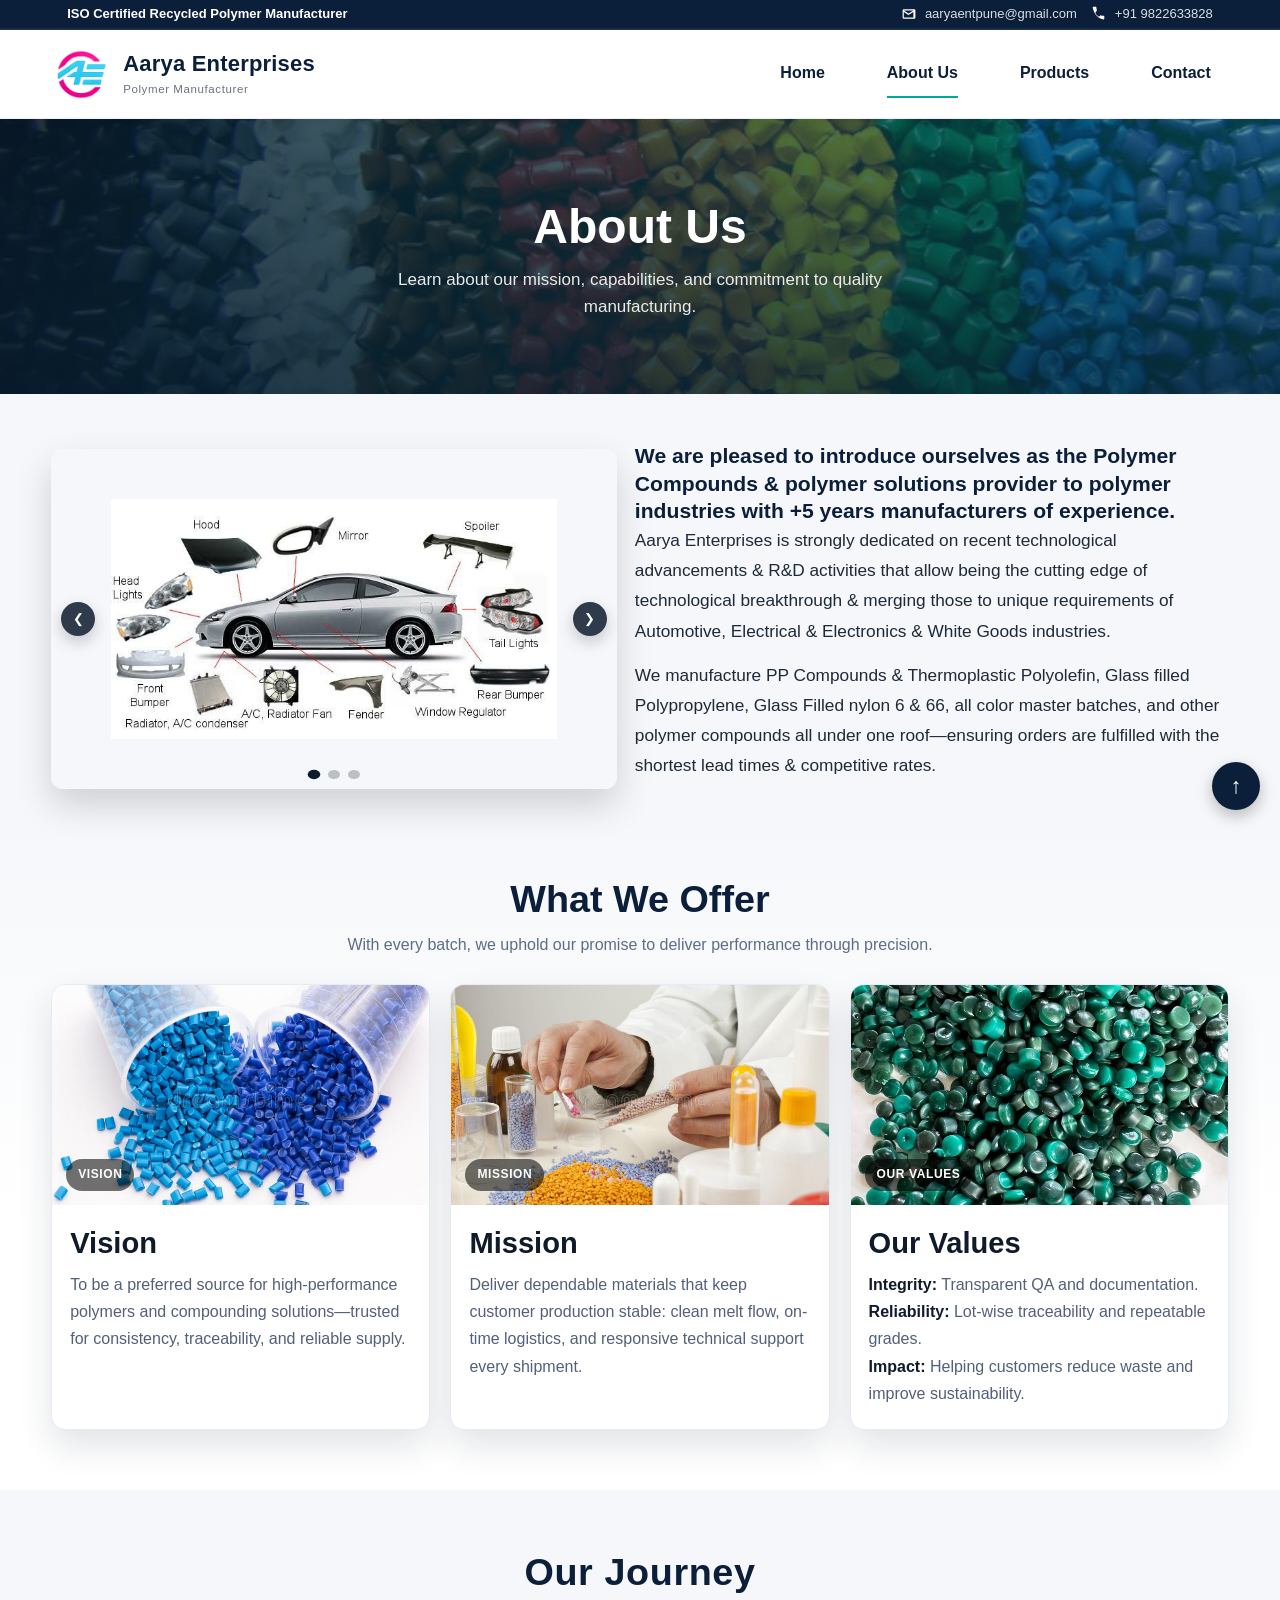
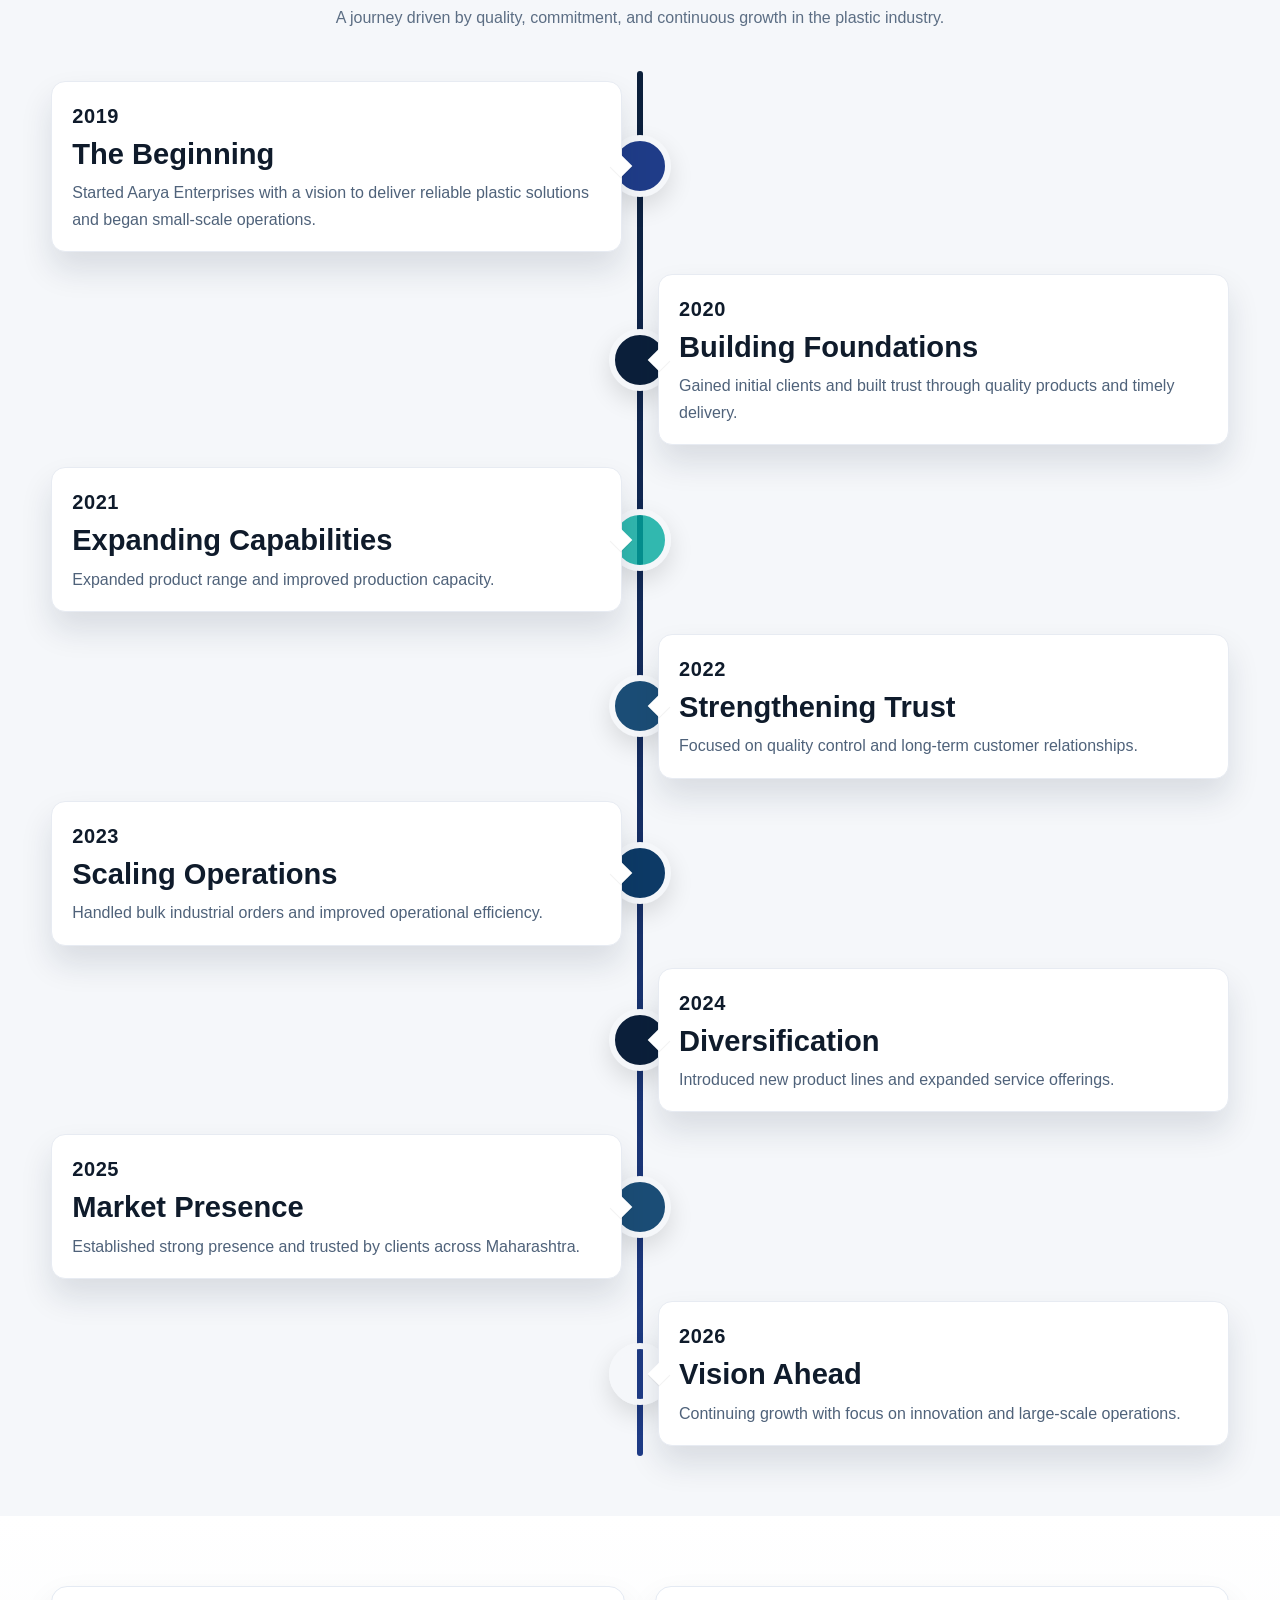
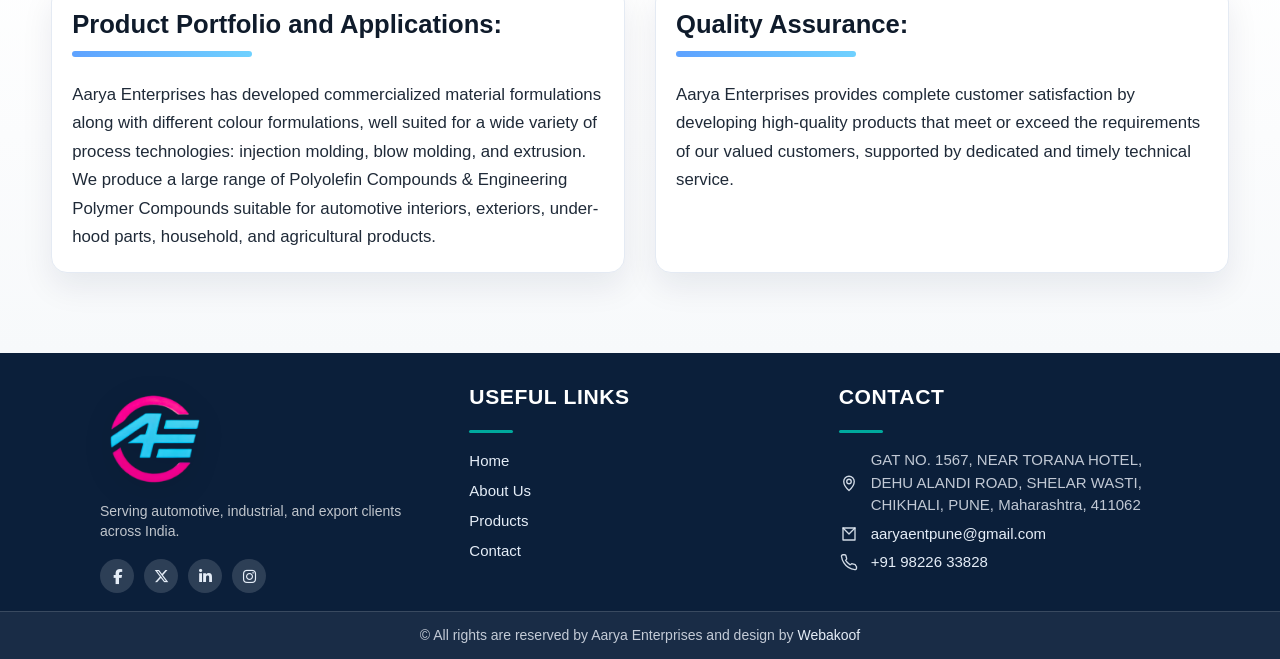
==== about.html @ 27d39162 "Initial commit" ====
﻿
<!DOCTYPE html>
<html lang="en">
<head>
  <meta charset="UTF-8">
  <meta name="viewport" content="width=device-width, initial-scale=1.0">
  <title>About Aarya Enterprises</title>
  <link rel="icon" type="image/png" sizes="32x32" href="assets/logo/favicon.png">
  <link rel="shortcut icon" href="assets/logo/favicon.png">
  <link rel="stylesheet" href="https://cdnjs.cloudflare.com/ajax/libs/font-awesome/6.5.0/css/all.min.css" crossorigin="anonymous" referrerpolicy="no-referrer" />
  <link rel="stylesheet" href="css/style.css">
  <link rel="stylesheet" href="css/responsive.css">
</head>
<body data-page="about">
  <div id="site-header"></div>

  <main>
    <section class="page-hero-section page-banner page-banner-centered">
      <div class="container">
        <h1>About Us</h1>
        <p class="banner-subtext">Learn about our mission, capabilities, and commitment to quality manufacturing.</p>
      </div>
    </section>

    <section class="section reveal intro-hero">
      <div class="container intro-hero-grid">
        <div class="intro-hero-media">
          <div class="intro-slider slider" aria-label="Product gallery">
            <div class="slider-track">
              <div class="slide">
                <img src="assets/about images/01.jpg" alt="Automotive dashboard made with polymer components">
              </div>
              <div class="slide">
                <img src="assets/about images/1.jpg" alt="Plastic door interior panel">
              </div>
              <div class="slide">
                <img src="assets/about images/2.jpg" alt="Side mirror housing made with polymer">
              </div>
            </div>
            <button class="slider-prev" aria-label="Previous image"><span aria-hidden="true">&#10094;</span></button>
            <button class="slider-next" aria-label="Next image"><span aria-hidden="true">&#10095;</span></button>
            <div class="slider-dots" aria-label="Slide indicators"></div>
          </div>
        </div>
        <div class="intro-hero-copy">
          <h4>We are pleased to introduce ourselves as the Polymer Compounds &amp; polymer solutions provider to polymer industries with +5 years manufacturers of experience.</h4>
          <p>Aarya Enterprises is strongly dedicated on recent technological advancements &amp; R&amp;D activities that allow being the cutting edge of technological breakthrough &amp; merging those to unique requirements of Automotive, Electrical &amp; Electronics &amp; White Goods industries.</p>
          <p>We manufacture PP Compounds &amp; Thermoplastic Polyolefin, Glass filled Polypropylene, Glass Filled nylon 6 &amp; 66, all color master batches, and other polymer compounds all under one roof—ensuring orders are fulfilled with the shortest lead times &amp; competitive rates.</p>
        </div>
      </div>
    </section>

    <section class="section reveal vision-mission-section">
      <div class="container">
        <div class="section-head left">
          <h2>What We Offer</h2>
          <p class="lead">With every batch, we uphold our promise to deliver performance through precision.</p>
        </div>
        <div class="vm-grid">
          <article class="vm-card">
            <div class="vm-media">
              <img src="assets/images/p1.jpg" alt="Vision">
              <span class="vm-label">Vision</span>
            </div>
            <div class="vm-body">
              <h3>Vision</h3>
              <p>To be a preferred source for high-performance polymers and compounding solutions—trusted for consistency, traceability, and reliable supply.</p>
            </div>
          </article>
          <article class="vm-card">
            <div class="vm-media">
              <img src="assets/images/p2.jpg" alt="Mission">
              <span class="vm-label">Mission</span>
            </div>
            <div class="vm-body">
              <h3>Mission</h3>
              <p>Deliver dependable materials that keep customer production stable: clean melt flow, on-time logistics, and responsive technical support every shipment.</p>
            </div>
          </article>
          <article class="vm-card">
            <div class="vm-media">
              <img src="assets/images/p3.jpg" alt="Values">
              <span class="vm-label">Our Values</span>
            </div>
            <div class="vm-body">
              <h3>Our Values</h3>
              <p><strong>Integrity:</strong> Transparent QA and documentation.<br>
              <strong>Reliability:</strong> Lot-wise traceability and repeatable grades.<br>
              <strong>Impact:</strong> Helping customers reduce waste and improve sustainability.</p>
            </div>
          </article>
        </div>
      </div>
    </section>

    <section class="section reveal journey-section">
      <div class="container">
        <div class="section-head">
          <h2>Our Journey</h2>
          <p class="lead">A journey driven by quality, commitment, and continuous growth in the plastic industry.</p>
        </div>
        <div class="journey-timeline">
          <div class="journey-line"></div>

          <div class="journey-item">
            <span class="journey-dot"></span>
            <div class="journey-card">
              <div class="journey-year">2019</div>
              <h3>The Beginning</h3>
              <p>Started Aarya Enterprises with a vision to deliver reliable plastic solutions and began small-scale operations.</p>
            </div>
          </div>

          <div class="journey-item">
            <span class="journey-dot"></span>
            <div class="journey-card">
              <div class="journey-year">2020</div>
              <h3>Building Foundations</h3>
              <p>Gained initial clients and built trust through quality products and timely delivery.</p>
            </div>
          </div>

          <div class="journey-item">
            <span class="journey-dot"></span>
            <div class="journey-card">
              <div class="journey-year">2021</div>
              <h3>Expanding Capabilities</h3>
              <p>Expanded product range and improved production capacity.</p>
            </div>
          </div>

          <div class="journey-item">
            <span class="journey-dot"></span>
            <div class="journey-card">
              <div class="journey-year">2022</div>
              <h3>Strengthening Trust</h3>
              <p>Focused on quality control and long-term customer relationships.</p>
            </div>
          </div>

          <div class="journey-item">
            <span class="journey-dot"></span>
            <div class="journey-card">
              <div class="journey-year">2023</div>
              <h3>Scaling Operations</h3>
              <p>Handled bulk industrial orders and improved operational efficiency.</p>
            </div>
          </div>

          <div class="journey-item">
            <span class="journey-dot"></span>
            <div class="journey-card">
              <div class="journey-year">2024</div>
              <h3>Diversification</h3>
              <p>Introduced new product lines and expanded service offerings.</p>
            </div>
          </div>

          <div class="journey-item">
            <span class="journey-dot"></span>
            <div class="journey-card">
              <div class="journey-year">2025</div>
              <h3>Market Presence</h3>
              <p>Established strong presence and trusted by clients across Maharashtra.</p>
            </div>
          </div>

          <div class="journey-item">
            <span class="journey-dot"></span>
            <div class="journey-card">
              <div class="journey-year">2026</div>
              <h3>Vision Ahead</h3>
              <p>Continuing growth with focus on innovation and large-scale operations.</p>
            </div>
          </div>
        </div>
      </div>
    </section>


    <section class="section reveal pq-section">
      <div class="container pq-grid">
        <article class="pq-card">
          <h3>Product Portfolio and Applications:</h3>
          <span class="pq-bar"></span>
          <p>Aarya Enterprises has developed commercialized material formulations along with different colour formulations, well suited for a wide variety of process technologies: injection molding, blow molding, and extrusion. We produce a large range of Polyolefin Compounds &amp; Engineering Polymer Compounds suitable for automotive interiors, exteriors, under-hood parts, household, and agricultural products.</p>
        </article>
        <article class="pq-card">
          <h3>Quality Assurance:</h3>
          <span class="pq-bar"></span>
          <p>Aarya Enterprises provides complete customer satisfaction by developing high-quality products that meet or exceed the requirements of our valued customers, supported by dedicated and timely technical service.</p>
        </article>
      </div>
  </section>
</main>

  <div id="site-footer"></div>
  <div class="fab-stack" aria-label="Quick actions">
    <button class="fab-btn back-to-top" aria-label="Back to top">
      <span aria-hidden="true">&#8593;</span>
    </button>
  </div>
  <a class="wa-fab"
     href="https://wa.me/919822633828?text=Hello%2C%20I%20am%20interested%20in%20your%20services"
     target="_blank"
     rel="noopener"
     aria-label="Chat with us on WhatsApp"
     data-tooltip="Chat with us">
    <i class="fa-brands fa-whatsapp" aria-hidden="true"></i>
  </a>

  <script src="js/script.js"></script>
</body>
</html>
---- css/style.css ----
:root {
  --primary: #0B1F3A;
  --accent: #00A99D;
  --cta: #00A99D;
  --bg: #F5F7FA;
  --surface: #FFFFFF;
  --surface-alt: #F5F7FA;
  --text: #1F324D;
  --muted: #5C6E84;
  --white: #FFFFFF;
  --border: #D9E1E8;
  --shadow: 0 14px 36px rgba(11, 31, 58, 0.14);
  --section-pad: clamp(30px, 5vw, 60px);
  --section-gap: clamp(16px, 3vw, 32px);
}

* { box-sizing: border-box; }
body { margin: 0; overflow-x: hidden; }
html { scroll-behavior: smooth; height: 100%; }
body {
  font-family: "Inter", sans-serif;
  color: var(--text);
  background: var(--bg);
  line-height: 1.6;
  min-height: 100vh;
  display: flex;
  flex-direction: column;
}
main { flex: 1 0 auto; }
#site-footer { flex-shrink: 0; }
#site-header { position: relative; z-index: 1100; }

section { padding: var(--section-pad) 20px; box-sizing: border-box; }

.section { background: var(--surface); }
.section:nth-of-type(even) { background: var(--surface-alt); }

.section.pt-0, .hero, .page-banner, .stats-section, .products-section, .cta-strip, .contact-section, .map-section, .vision-mission-section, .journey-section, .industries-serve-section, .certifications-section { background: none; }


h1,h2,h3,h4,h5 { font-family: "Manrope", sans-serif; margin: 0; color: var(--primary); }
h1 { font-size: clamp(2.2rem, 1.8rem + 1.6vw, 3.1rem); line-height: 1.15; }
h2 { font-size: clamp(1.8rem, 1.4rem + 1.2vw, 2.4rem); line-height: 1.2; }
h3 { font-size: clamp(1.4rem, 1.1rem + 0.9vw, 1.9rem); line-height: 1.25; }
h4 { font-size: clamp(1.15rem, 1rem + 0.4vw, 1.35rem); line-height: 1.3; }
h1 + p, h2 + p, h3 + p { margin-top: 10px; }
p { margin: 0; }
a { color: inherit; text-decoration: none; }
a { color: inherit; text-decoration: none; }
img, picture, video, canvas { max-width: 100%; height: auto; display: block; }

.container { width: min(1200px, 92vw); margin: 0 auto; }
.section { padding: var(--section-pad) 20px; }
.section-head { text-align: center; margin-bottom: 32px; }
.lead { color: var(--muted); }

.btn {
  display: inline-flex; align-items: center; justify-content: center;
  min-height: 44px;
  padding: 12px 22px; border-radius: 999px; border: none;
  font-weight: 700; cursor: pointer; transition: transform .25s, box-shadow .25s, background .25s;
}
.btn-sm { padding: 10px 16px; font-size: 14px; }
.btn:hover { transform: translateY(-2px); }
.btn-primary { background: var(--accent); color: var(--white); box-shadow: 0 14px 30px rgba(0,169,157,.24); }
.btn-primary:hover { box-shadow: 0 18px 36px rgba(0,169,157,.32); }
.btn-ghost { background: transparent; border: 1px solid var(--accent); color: var(--accent); }
.btn-ghost:hover { background: rgba(0,169,157,.12); color: var(--primary); box-shadow: 0 10px 22px rgba(11,31,58,.18); }
.btn-secondary { background: transparent; border: 1px solid var(--white); color: var(--white); }
.btn-secondary:hover { background: rgba(255,255,255,.1); }

.text-link { color: var(--accent); font-weight: 700; }
.text-link:hover { color: #0A746E; }

.eyebrow { text-transform: uppercase; letter-spacing: 1.3px; font-size: 12px; color: var(--accent); font-weight: 800; }


/* Header */
.top-strip { display: block; width: 100%; position: relative; z-index: 1000; }
.top-strip.modern-top-strip {
  position: relative;
  z-index: 1101;
  background: var(--primary);
  color: var(--white);
  border-bottom: 1px solid rgba(255,255,255,0.08);
  box-shadow: inset 0px -1px 0 rgba(255,255,255,0.06);
  font-family: "Inter", "Arial", sans-serif;
  line-height: 1.3;
}
.top-strip.modern-top-strip .top-strip-wrap {
  min-height: 0;
  display: flex;
  align-items: center;
  justify-content: space-between;
  gap: 10px;
  padding: 6px 16px;
}
.top-strip-left {
  font-size: 13px;
  font-weight: 600;
  white-space: nowrap;
  overflow: hidden;
  text-overflow: ellipsis;
  min-width: 0;
}
.top-strip-right {
  display: flex;
  align-items: center;
  gap: 14px;
  flex-wrap: nowrap;
  min-width: 0;
  font-size: 14px;
}
.top-strip-right > * + * { margin-left: 0; }
.top-strip-link {
  display: inline-flex;
  align-items: center;
  gap: 8px;
  color: rgba(255,255,255,.85);
  font-size: 13px;
  white-space: nowrap;
  text-decoration: none;
  transition: color 0.2s ease;
  line-height: 1.3;
  padding: 0;
}
.top-strip-link:hover {
  color: #ffffff;
}
.top-strip-link img {
  width: 16px;
  height: 16px;
  filter: none;
}
.top-strip-right i,
.top-strip-right svg {
  width: 14px;
  height: 14px;
}
@media (max-width: 768px) {
  .top-strip.modern-top-strip .top-strip-wrap {
    flex-direction: column;
    align-items: stretch;
    padding: 8px 20px;
    gap: 8px;
  }
  .top-strip-right {
    justify-content: space-between;
    width: 100%;
  }
  .top-strip-left {
    font-size: 13px;
  }
}

.site-header { position: sticky; top: 0; z-index: 999; background: #ffffff; border-bottom: 1px solid rgba(0,0,0,0.06); box-shadow: 0 2px 10px rgba(0,0,0,0.05); }
.header { padding: 8px clamp(16px, 3vw, 28px); background: #FFFFFF; }
.nav-wrap { min-height: 72px; display: flex; align-items: center; justify-content: space-between; gap: 24px; position: relative; flex-wrap: wrap; }
.site-nav { display: flex; align-items: center; gap: 22px; }
.nav-list { display: flex; align-items: center; gap: 26px; }
.nav-list a {
  padding: 10px 0;
  margin: 0 18px;
  font-weight: 600;
  border-bottom: 2px solid transparent;
  color: #0B1F3A;
  transition: all 0.3s ease;
}
.nav-list a.active { border-color: var(--accent); color: #0B1F3A; }
.nav-list a:hover { color: var(--accent); }
.brand, .logo { display: flex; align-items: center; gap: 12px; font-weight: 800; font-size: 20px; color: #0B1F3A; letter-spacing: 0.5px; }
.brand-mark, .logo img { width: 60px; height: auto; max-width: 100%; display: block; border-radius: 10px; object-fit: contain; }
.brand-text {
  display: flex;
  flex-direction: column;
  align-items: flex-start;
  line-height: 1.2;
  gap: 6px;
}
.brand-title {
  font-size: clamp(20px, 2vw, 22px);
  font-weight: 800;
  color: #0B1F3A;
  letter-spacing: 0.2px;
}
.brand-tagline {
  font-size: clamp(10px, 1.1vw, 11.5px);
  font-weight: 500;
  color: #6b7280;
  letter-spacing: 0.6px;
}
@media (max-width: 768px) {
  .header { padding: 10px 16px; }
  .brand-mark, .logo img { width: 54px; }
}

.dropdown { position: relative; }
.dropdown-menu {
  position: absolute; top: 100%; left: 0; background: var(--surface); box-shadow: var(--shadow);
  padding: 12px 10px; border-radius: 12px; display: none; min-width: 180px;
}
.dropdown:hover .dropdown-menu { display: block; }
.dropdown-menu a { display: block; padding: 8px 12px; border-radius: 8px; color: var(--text); }
.dropdown-menu a:hover { background: rgba(0,169,157,.08); }

.nav-cta { display: flex; align-items: center; gap: 10px; }

.nav-toggle {
  display: none;
  border: 1px solid rgba(0,0,0,0.08);
  background: var(--primary);
  color: #fff;
  width: 40px;
  height: 40px;
  padding: 8px;
  border-radius: 9px;
  box-shadow: 0 6px 14px rgba(0,0,0,0.14);
  transition: background 0.25s ease, transform 0.25s ease, box-shadow 0.25s ease;
}
.nav-toggle:active { transform: scale(0.97); }

.nav-toggle .icon-burger,
.nav-toggle .icon-close {
  position: relative;
  width: 20px;
  height: 16px;
  display: grid;
  place-items: center;
}
.nav-toggle .icon-burger span {
  display: block;
  width: 100%;
  height: 2px;
  background: #fff;
  border-radius: 999px;
  transition: transform 0.25s ease, opacity 0.2s ease;
}
.nav-toggle .icon-burger span:nth-child(1) { transform: translateY(-4px); }
.nav-toggle .icon-burger span:nth-child(3) { transform: translateY(4px); }

.nav-toggle .icon-close {
  display: none;
}
.nav-toggle .icon-close span {
  position: absolute;
  width: 100%;
  height: 2px;
  background: #fff;
  border-radius: 999px;
}
.nav-toggle .icon-close span:first-child { transform: rotate(45deg); }
.nav-toggle .icon-close span:last-child { transform: rotate(-45deg); }

.nav-toggle.is-open .icon-burger { display: none; }
.nav-toggle.is-open .icon-close { display: block; }


/* Hero slider */
.hero {
  position: relative;
  min-height: clamp(320px, 70vh, 640px);
  color: var(--white);
  overflow: hidden;
  display: flex;
  align-items: center;
  padding: 0;
}
.slider-track { display: flex; transition: transform .6s ease; }
.slide {
  position: relative; min-width: 100%; padding: 120px 0;
  background-size: cover; background-position: center;
}
.slide .overlay { position: absolute; inset: 0; background: linear-gradient(120deg, rgba(8,25,43,.9), rgba(10,179,163,.45)); }
.slide-content { position: relative; z-index: 2; max-width: 640px; }
.slide h1 { color: var(--white); font-size: clamp(2.4rem, 4vw, 3.4rem); }
.slide p { color: rgba(255,255,255,.9); }

.slider-nav { position: absolute; inset: auto 0 30px 0; width: min(1160px,92%); margin: 0 auto; display: flex; align-items: center; justify-content: space-between; z-index: 3; }
.slider-prev, .slider-next {
  width: 44px; height: 44px; border-radius: 50%; border: 1px solid rgba(255,255,255,0.5); background: rgba(255,255,255,0.1); color: #fff; cursor: pointer;
}
.slider-dots { display: flex; gap: 8px; }
.slider-dots button { width: 10px; height: 10px; border-radius: 50%; border: none; background: rgba(255,255,255,.4); cursor: pointer; transition: transform .2s, background .2s; }
.slider-dots button.active { background: var(--cta); transform: scale(1.15); }

/* Static hero image */
.hero-static {
  padding: 0;
  min-height: unset;
  background: transparent;
  display: flex;
  align-items: center;
  justify-content: center;
}
.hero-static picture { display: block; }
.hero-full-image {
  display: block;
  width: 100%;
  height: clamp(260px, 46vw, 520px);
  object-fit: cover;
  object-position: center;
}

/* Reduce gap after hero on home */
body[data-page="home"] .hero-static + .section {
  padding-top: var(--section-pad);
}
body[data-page="about"] .page-hero-section + .section {
  padding-top: 48px;
}

/* Intro hero (below breadcrumb) */
.intro-hero {
  padding: 36px 0 22px;
  background: #fff;
}
.intro-hero-grid {
  display: grid;
  grid-template-columns: 1fr 1.05fr;
  gap: 18px;
  align-items: center;
}
.intro-slider {
  position: relative;
  border-radius: 12px;
  overflow: hidden;
  box-shadow: 0 16px 36px rgba(0, 0, 0, 0.16);
  background: #f5f7fa;
  height: clamp(220px, 32vw, 340px);
  max-height: 360px;
}
.intro-slider .slider-track {
  display: flex;
  height: 100%;
  transition: transform 0.55s ease;
}
.intro-slider .slide {
  min-width: 100%;
  height: 100%;
  display: flex;
  align-items: center;
  justify-content: center;
  background: #f5f7fa;
  padding: 0; /* reset hero slider padding */
}
.intro-slider .slide img {
  width: 100%;
  height: 100%;
  object-fit: contain;
  border-radius: 12px;
  box-shadow: none;
}
.intro-slider .slider-prev,
.intro-slider .slider-next {
  position: absolute;
  top: 50%;
  transform: translateY(-50%);
  width: 34px;
  height: 34px;
  border-radius: 50%;
  border: none;
  background: rgba(13, 27, 45, 0.85);
  color: #fff;
  cursor: pointer;
  display: flex;
  align-items: center;
  justify-content: center;
  box-shadow: 0 6px 16px rgba(0, 0, 0, 0.2);
}
.intro-slider .slider-prev { left: 10px; }
.intro-slider .slider-next { right: 10px; }
.intro-slider .slider-dots {
  position: absolute;
  left: 50%;
  bottom: 10px;
  transform: translateX(-50%);
  display: flex;
  gap: 8px;
}
.intro-slider .slider-dots button {
  width: 9px;
  height: 9px;
  border-radius: 50%;
  border: none;
  background: rgba(13, 27, 45, 0.25);
  cursor: pointer;
  transition: transform 0.2s, background 0.2s;
}
.intro-slider .slider-dots button.active {
  background: #0d1b2d;
  transform: scale(1.05);
}
.intro-hero-media img {
  width: 100%;
  border-radius: 12px;
  box-shadow: 0 16px 36px rgba(0, 0, 0, 0.16);
  object-fit: contain;
  background: #f5f7fa;
  aspect-ratio: 4 / 3;
  height: 230px;
  max-height: 240px;
}
.intro-hero-copy {
  align-self: center;
  max-width: 640px;
}
.intro-hero-copy h2 {
  font-size: clamp(1.9rem, 2.8vw, 2.5rem);
  margin-bottom: 16px;
  color: #0d1b2d;
  font-weight: 800;
  line-height: 1.25;
}
.intro-hero-copy p {
  color: #1f2a38;
  font-size: 1.08rem;
  line-height: 1.75;
  margin-bottom: 14px;
}
@media (max-width: 960px) {
  .intro-hero-grid { grid-template-columns: 1fr; }
  .intro-hero-media img { max-height: 170px; height: 170px; }
  .intro-slider { height: clamp(180px, 48vw, 240px); max-height: 240px; }
  .intro-slider .slider-prev, .intro-slider .slider-next { width: 30px; height: 30px; }
  .intro-hero-copy { max-width: 100%; }
}
}

/* Tighten spacing after intro section on About page */
body[data-page="about"] .vision-mission-section {
  padding-top: 40px;
}

/* Reasons section */
.reasons-section {
  position: relative;
  color: #eef5ff;
  background:
    linear-gradient(120deg, rgba(11, 31, 58, 0.85), rgba(11, 31, 58, 0.85)),
    url('../assets/herobanners/background.jpg') center/cover no-repeat;
  background-attachment: fixed;
  padding: var(--section-pad) 0;
  overflow: hidden;
}
.reasons-grid {
  display: grid;
  grid-template-columns: repeat(auto-fit, minmax(280px, 1fr));
  gap: var(--section-gap);
}
.reason-block h2 {
  color: #f5fbff;
  font-size: clamp(1.8rem, 2.6vw, 2.3rem);
  margin-bottom: 10px;
}
.reason-underline {
  width: 180px;
  height: 6px;
  background: linear-gradient(90deg, #00A99D, #46C8BE);
  margin: 0 0 28px;
  border-radius: 999px;
}
.reason-list { list-style: none; padding: 0; margin: 0; counter-reset: reasons; }
.reason-list li {
  margin-bottom: 26px;
  counter-increment: reasons;
  position: relative;
  padding-left: 32px;
}
.reason-list li::before {
  content: counter(reasons) ".";
  position: absolute;
  left: 0;
  top: 2px;
  font-weight: 800;
  color: rgba(255,255,255,0.85);
}
.reason-list h3 {
  color: #ffffff;
  font-size: 1.1rem;
  margin: 0 0 10px;
  font-weight: 800;
}
.reason-list p {
  color: #E5E7EB;
  margin: 0;
  display: flex;
  align-items: flex-start;
  gap: 10px;
  line-height: 1.65;
}
.reason-icon {
  display: inline-grid;
  place-items: center;
  width: 28px;
  height: 28px;
  background: var(--accent);
  border-radius: 4px;
  color: #fff;
  font-weight: 800;
  flex-shrink: 0;
}

@media (max-width: 768px) {
  .reasons-section { padding: 70px 0; }
  .reason-underline { width: 140px; }
}

@media (max-width: 900px) {
  .reasons-section { background-attachment: scroll; }
}

/* Cards & grids */
.grid { display: grid; gap: 20px; }
.grid-2 { grid-template-columns: repeat(2, minmax(0,1fr)); }
.grid-3 { grid-template-columns: repeat(3, minmax(0,1fr)); }
.grid-4 { grid-template-columns: repeat(4, minmax(0,1fr)); }
.product-grid .product-card img {
  width: 100%;
  aspect-ratio: 4 / 3;
  object-fit: cover;
  border-radius: 14px;
  display: block;
}
.card {
  background: var(--white); border-radius: 16px; padding: 18px; box-shadow: 0 10px 24px rgba(15,31,58,.10);
  transition: transform .28s, box-shadow .28s;
}
.card:hover { transform: translateY(-6px); box-shadow: 0 16px 32px rgba(15,31,58,.16); }

.feature-band { background: var(--white); }
.feature-head { text-align: center; margin-bottom: 28px; }
.feature-grid .feature-card { text-align: left; }
.icon-dot {
  width: 42px; height: 42px; border-radius: 50%;
  background: rgba(31,111,91,.12); color: var(--accent);
  display: grid; place-items: center; font-weight: 800; margin-bottom: 10px;
}

..category-grid .category-card { text-align: left; }
.icon-ring {
  width: 52px; height: 52px; border-radius: 50%;
  border: 2px solid rgba(245,134,52,.4);
  display: grid; place-items: center;
  color: var(--cta); font-weight: 800; margin-bottom: 12px;
}

.products-section { background: var(--surface-alt); padding: var(--section-pad) 0; }
.products-section .section-head { text-align: center; max-width: 720px; margin: 0 auto 44px; }
.products-section .section-head h2 { font-size: clamp(2rem, 3.5vw, 2.8rem); }
.products-section .section-head .lead { font-size: 1.13rem; color: var(--muted); }
.products-carousel {
  position: relative;
  overflow: hidden;
  --per-view: 3;
  --gap: 20px;
  padding-inline: 6px;
}
.products-track {
  display: flex;
  gap: var(--gap);
  transition: transform .45s ease;
  will-change: transform;
}
.product-card {
  position: relative;
  background: #ffffff;
  border-radius: 12px;
  flex: 0 0 calc((100% - (var(--per-view) - 1) * var(--gap)) / var(--per-view));
  border: 1px solid rgba(11,31,58,.08);
  box-shadow: 0 12px 24px rgba(11,31,58,.12);
  transition: transform .25s ease, box-shadow .25s ease;
  overflow: hidden;
}
.product-card:hover {
  transform: translateY(-8px);
  box-shadow: 0 18px 36px rgba(11,31,58,.18);
}
.product-card img {
  width: 100%;
  height: 220px;
  object-fit: cover;
  display: block;
  transition: transform .35s ease;
}
.product-card-contain img {
  object-fit: contain;
  background: #ffffff;
  padding: 10px;
}
.product-card::before {
  content: "";
  position: absolute;
  inset: 0;
  background: rgba(11, 31, 58, 0.6);
  opacity: 0;
  transition: opacity .3s ease;
}
.product-card:hover img { transform: scale(1.05); }
.product-card:hover::before { opacity: 1; }
.products-nav {
  position: absolute;
  top: 50%;
  transform: translateY(-50%);
  width: 44px;
  height: 44px;
  border-radius: 50%;
  border: 1px solid rgba(255,255,255,.18);
  background: rgba(255,255,255,.95);
  color: var(--primary);
  box-shadow: 0 10px 26px rgba(11,31,58,.18);
  cursor: pointer;
  display: grid;
  place-items: center;
  transition: transform .2s ease, box-shadow .2s ease, opacity .2s ease;
}
.products-nav:hover { transform: translateY(-50%) translateY(-2px); box-shadow: 0 16px 30px rgba(11,31,58,.22); }
.products-prev { left: -10px; }
.products-next { right: -10px; }
.products-nav:disabled { opacity: 0.45; cursor: not-allowed; box-shadow: none; }
.products-dots {
  display: flex;
  gap: 8px;
  justify-content: center;
  margin-top: 18px;
}
.products-dots button {
  width: 10px;
  height: 10px;
  border-radius: 50%;
  border: none;
  background: rgba(11,31,58,.12);
  cursor: pointer;
  transition: transform .2s ease, background .2s ease;
}
.products-dots button.active {
  background: var(--accent);
  transform: scale(1.2);
}
@media (max-width: 960px) {
  .products-carousel { --per-view: 2; }
  .products-prev { left: -6px; }
  .products-next { right: -6px; }
}
@media (max-width: 640px) {
  .products-carousel { --per-view: 1; }
  .products-prev, .products-next { display: none; }
}

.infrastructure-section { background: #F5F7FA; padding: var(--section-pad) 0; }
.infrastructure-wrapper {
  display: grid;
  grid-template-columns: repeat(2, minmax(0, 1fr));
  gap: var(--section-gap);
  align-items: center;
}
.infra-label { display: inline-block; text-transform: uppercase; letter-spacing: 1.6px; font-size: 12px; font-weight: 800; color: var(--accent); margin-bottom: 10px; }
.infrastructure-left h2 { font-size: clamp(2.2rem, 3.2vw, 3rem); margin-bottom: 16px; }
.infrastructure-left p { color: var(--text); font-size: 1.05rem; line-height: 1.6; margin-bottom: 14px; max-width: 500px; }
.infrastructure-images { display: grid; grid-template-columns: 1.1fr 0.9fr; gap: 14px; align-items: center; }
.infra-large img { width: 100%; height: 360px; object-fit: cover; }
.infra-stack { display: grid; gap: 12px; }
.infra-stack img { width: 100%; height: 170px; object-fit: cover; }
.infrastructure-images img { border-radius: 12px; box-shadow: 0 6px 18px rgba(0,0,0,0.08); transition: transform 0.4s ease; display: block; }
.infrastructure-images img:hover { transform: scale(1.05); }

@media (max-width: 980px) {
  .infrastructure-wrapper { grid-template-columns: 1fr; }
  .infrastructure-images { grid-template-columns: 1fr; }
  .infra-large img { height: 260px; }
  .infra-stack img { height: 180px; }
}

.stats-section {
  position: relative;
  color: #0b1f3a;
  padding: var(--section-pad) 0;
  background: #f6f8fb;
  overflow: hidden;
}
.stats-grid {
  display: grid;
  grid-template-columns: repeat(4, minmax(0, 1fr));
  gap: var(--section-gap);
  justify-items: stretch;
  align-items: stretch;
  max-width: 1120px;
  margin: 0 auto;
  position: relative;
  z-index: 1;
}
@media (max-width: 1024px) {
  .stats-grid {
    grid-template-columns: repeat(2, minmax(0, 1fr));
  }
}
@media (max-width: 640px) {
  .stats-grid {
    grid-template-columns: 1fr;
  }
}
.stat-item {
  position: relative;
  padding: 32px 28px;
  min-height: 240px;
  height: 100%;
  display: flex;
  flex-direction: column;
  align-items: center;
  justify-content: center;
  gap: 14px;
  background: #ffffff;
  border: 1px solid rgba(11,31,58,0.06);
  border-radius: 16px;
  box-shadow: 0 14px 30px rgba(15,31,58,0.10);
  transition: transform .22s ease, box-shadow .22s ease, filter .22s ease;
}
.stat-item:hover {
  transform: translateY(-8px);
  box-shadow: 0 20px 46px rgba(15,31,58,0.16);
  filter: brightness(1.02);
}
.stat-icon {
  width: 64px;
  height: 64px;
  border-radius: 50%;
  display: grid;
  place-items: center;
  background: linear-gradient(135deg, #e6f4f1, #d1f0ea);
  color: #0f766e;
  border: 1px solid rgba(0,0,0,0.05);
  box-shadow: 0 6px 15px rgba(0,0,0,0.08), inset 0 1px 0 rgba(255,255,255,0.55);
  transition: background .3s ease, color .3s ease, transform .3s ease, box-shadow .3s ease;
}
.stat-item:hover .stat-icon {
  background: linear-gradient(135deg, #0a8f85, #0b6ba8);
  color: #ffffff;
  box-shadow: 0 10px 24px rgba(0,0,0,0.14);
  transform: translateY(-1px) scale(1.1);
}
.stat-icon svg {
  width: 30px;
  height: 30px;
  stroke-width: 1.8;
}
.stat-number {
  font-size: clamp(2.4rem, 4.6vw, 3.6rem);
  font-weight: 800;
  background: linear-gradient(120deg, var(--accent), #1F3C88);
  -webkit-background-clip: text;
  color: transparent;
  letter-spacing: 0.8px;
  line-height: 1.05;
  margin-bottom: 6px;
  transition: filter 0.25s ease;
}
.stat-label {
  color: #374151;
  font-weight: 700;
  letter-spacing: 0.8px;
  text-transform: uppercase;
  font-size: 13px;
}
.stat-card { background: var(--white); border-radius: 14px; padding: 18px; text-align: center; box-shadow: 0 10px 20px rgba(15,31,58,.08); }

.split { background: var(--white); }
.split-grid { display: grid; grid-template-columns: repeat(2, minmax(0,1fr)); gap: 26px; align-items: center; }
.media-card img { width: 100%; border-radius: 16px; height: 100%; object-fit: cover; }

.about-section { background: #F5F7FA; padding: var(--section-pad) 0; }
.about-section-content {
  display: grid;
  grid-template-columns: 1fr 1fr;
  gap: var(--section-gap);
  align-items: center;
}
.about-left, .about-right { width: 100%; }
.about-highlights {
  display: grid;
  grid-template-columns: repeat(auto-fit, minmax(150px, 1fr));
  gap: 12px;
  margin: 18px 0 6px;
  max-width: 640px;
  width: 100%;
}
.about-left, .about-right { width: 100%; }
.about-left .eyebrow { color: var(--accent); letter-spacing: 1.4px; font-size: 13px; font-weight: 700; margin-bottom: 12px; }
.about-left h2 { font-size: clamp(2rem, 2.7vw, 2.8rem); margin-bottom: 18px; line-height: 1.2; }
.about-left p { color: var(--text); font-size: 1.05rem; max-width: 550px; margin-bottom: 14px; line-height: 1.6; }
.about-left .btn-primary { margin-top: 16px; }
.about-right .about-media { position: relative; overflow: hidden; border-radius: 12px; box-shadow: 0 6px 20px rgba(0,0,0,0.08); transition: transform .28s ease, box-shadow .28s ease; }
.about-right img {
  width: 100%;
  display: block;
  border-radius: 12px;
  object-fit: cover;
  height: clamp(220px, 54vw, 420px);
  transition: transform .3s ease;
}
.about-right .about-media:hover { transform: translateY(-4px) scale(1.02); box-shadow: 0 12px 28px rgba(0,0,0,0.12); }
.about-right .about-media:hover img { transform: scale(1.03); }
.about-highlights { display: grid; grid-template-columns: repeat(auto-fit, minmax(180px, 1fr)); gap: 12px; margin: 18px 0 6px; max-width: 620px; }
.about-highlight {
  background: #ffffff;
  border: 1px solid rgba(11,31,58,0.08);
  border-radius: 14px;
  padding: 18px 16px 16px;
  display: grid;
  justify-items: center;
  gap: 10px;
  text-align: center;
  box-shadow: 0 10px 22px rgba(15,31,58,0.10);
  transition: transform .24s ease, box-shadow .24s ease, background .24s ease;
}
.highlight-icon-wrap {
  width: 56px;
  height: 56px;
  border-radius: 50%;
  display: grid;
  place-items: center;
  background: linear-gradient(135deg, rgba(0,169,157,0.18), rgba(40,183,255,0.24));
  color: #0b1f3a;
  box-shadow: inset 0 1px 0 rgba(255,255,255,0.42), 0 10px 18px rgba(0,0,0,0.08);
  transition: transform .24s ease, background .24s ease, color .24s ease;
}
.highlight-icon-wrap svg { width: 28px; height: 28px; }
.about-highlight h4 { margin: 0; color: #0B1F3A; font-size: 15px; font-weight: 800; letter-spacing: 0.1px; }
.about-highlight small { color: #4f627b; font-weight: 600; letter-spacing: 0.3px; }
.about-highlight:hover {
  transform: translateY(-6px) scale(1.01);
  box-shadow: 0 14px 30px rgba(15,31,58,0.16);
  background: linear-gradient(135deg, #ffffff, #f2f7fb);
}
.about-highlight:hover .highlight-icon-wrap {
  transform: scale(1.05);
  background: linear-gradient(135deg, #0fcda2, #28b7ff);
  color: #ffffff;
}

@media (max-width: 960px) {
  .about-section-content { grid-template-columns: 1fr; }
  .about-right img { height: auto; }
}

.check-list { padding-left: 18px; color: var(--muted); }
.check-list li { margin-bottom: 8px; }
.check-list li::marker { color: var(--accent); font-weight: 700; }

.pill-list { display: flex; gap: 8px; flex-wrap: wrap; }
.pill { padding: 8px 12px; border-radius: 999px; background: #eef2f8; color: var(--primary); font-weight: 700; }

.cta-band { background: linear-gradient(120deg, #0f1f3a, #173563); color: var(--white); }
.cta-shell { display: flex; align-items: center; justify-content: space-between; gap: 20px; }
.cta-shell h2, .cta-shell p { color: var(--white); }

.download-cta {
  display: flex; align-items: center; justify-content: space-between; gap: 16px;
}

.map-embed {
  width: 100%;
  height: 420px;
  border: 0;
  border-radius: 14px;
}

.certs .cert-card { text-align: center; }
.cert-text h2 { text-align: center; width: 100%; }

/* Certifications */
.certifications-section { background: var(--surface-alt); }
.cert-head { display: none; }
.pill-tag {
  display: inline-flex;
  align-items: center;
  gap: 8px;
  padding: 8px 14px;
  border-radius: 999px;
  font-weight: 800;
  font-size: 13px;
  letter-spacing: 0.6px;
}
.pill-tag.success { background: rgba(0,169,157,.14); color: #0A746E; }
.pill-tag.info { background: rgba(11,31,58,.08); color: var(--primary); }
.cert-badge-grid {
  display: grid;
  grid-template-columns: repeat(auto-fit, minmax(230px, 1fr));
  gap: 16px;
  margin-bottom: 26px;
}
.cert-card {
  background: var(--surface);
  border: 1px solid rgba(11,31,58,0.08);
  border-radius: 18px;
  padding: 20px 18px;
  box-shadow: 0 14px 32px rgba(11, 35, 68, 0.08);
  display: grid;
  gap: 10px;
  min-height: 170px;
}
.cert-card h3 { margin: 0; color: var(--primary); font-size: 1.05rem; }
.cert-card p { margin: 0; color: #5c6f86; font-weight: 600; }
.cert-icon-wrap {
  width: 48px;
  height: 48px;
  border-radius: 14px;
  display: grid;
  place-items: center;
  font-size: 24px;
  font-weight: 800;
  color: #0f1b2b;
}
.cert-icon-wrap i {
  font-family: "Font Awesome 6 Free" !important;
  font-weight: 900;
  font-size: 22px;
  color: inherit;
  line-height: 1;
}
.cert-icon-wrap.green { background: rgba(0,169,157,.12); color: #0A746E; }
.cert-icon-wrap.blue { background: rgba(11,31,58,.08); color: #1F3C88; }
.cert-icon-wrap.amber { background: rgba(0,169,157,.08); color: #0A746E; }
.cert-icon-wrap.teal { background: rgba(0,169,157,.12); color: #0D8C8C; }
.ghost-link {
  display: inline-flex;
  align-items: center;
  gap: 6px;
  color: var(--primary);
  font-weight: 700;
}
.ghost-link:hover { text-decoration: underline; }

.cert-main {
  display: grid;
  grid-template-columns: 1.05fr 0.95fr;
  gap: 22px;
  background: rgba(255,255,255,0.96);
  border: 1px solid rgba(11,31,58,0.08);
  border-radius: 22px;
  padding: 22px;
  box-shadow: 0 16px 40px rgba(11, 35, 68, 0.10);
}
.cert-main.cert-single {
  grid-template-columns: 1fr;
}
.cert-main-media img {
  width: 100%;
  border-radius: 16px;
  background: #fff;
  border: 1px solid #e4eaf3;
  box-shadow: 0 12px 28px rgba(12, 35, 68, 0.12);
}
.cert-main-copy h3 {
  margin: 10px 0 12px;
  font-size: clamp(1.6rem, 2.4vw, 2rem);
  color: #0f1b2b;
}
.cert-main-copy p { color: #4f647d; margin: 0 0 14px; }
.cert-highlight-grid {
  display: grid;
  grid-template-columns: repeat(auto-fit, minmax(180px, 1fr));
  gap: 12px;
  margin: 12px 0 18px;
}
.cert-highlight {
  display: grid;
  grid-template-columns: auto 1fr;
  gap: 10px;
  align-items: center;
  background: #fff;
  border: 1px solid #dfe8f5;
  border-radius: 14px;
  padding: 10px 12px;
}
.cert-highlight h4 { margin: 0; font-size: 1rem; }
.cert-highlight small { color: #647a96; }
.cert-cta {
  display: inline-flex;
  align-items: center;
  gap: 8px;
  padding-inline: 22px;
}

@media (max-width: 900px) {
  .cert-main { grid-template-columns: 1fr; }
}


.timeline { background: var(--white); border-radius: 16px; padding: 20px; box-shadow: 0 10px 24px rgba(15,31,58,.08); }
.timeline ol { padding-left: 20px; color: var(--muted); }
.timeline li { margin-bottom: 10px; }

.industries-serve-section {
  background: #f5f8ff;
  padding: 90px 0;
}
.industries-serve-section .section-head { margin-bottom: 38px; }
.industries-serve-section h2 { font-size: clamp(1.9rem, 3vw, 2.4rem); color: #0f1b2b; }
.industries-serve-section .section-head p { color: #6c7b90; margin: 6px 0 0; font-size: 1.05rem; }
.industries-grid {
  display: grid;
  grid-template-columns: repeat(4, minmax(0, 1fr));
  gap: 22px;
}
.industry-card {
  background: #fff;
  border-radius: 18px;
  padding: 30px 24px;
  text-align: center;
  box-shadow: 0 18px 42px rgba(15, 31, 58, 0.08);
  transition: transform .2s ease, box-shadow .2s ease;
  display: flex;
  flex-direction: column;
  align-items: center;
  gap: 14px;
}
.industry-card:hover {
  transform: translateY(-6px);
  box-shadow: 0 24px 58px rgba(15, 31, 58, 0.12);
}
.industry-icon {
  font-size: 40px;
  line-height: 1;
}
.industry-card h3 {
  margin: 0;
  color: #0f1b2b;
  font-size: 1.18rem;
}

/* Product detail */
.product-list { display: grid; gap: 22px; }
.product-detail { display: grid; grid-template-columns: 1.2fr 1fr; gap: 18px; align-items: center; }
.detail-img img { width: 100%; border-radius: 14px; height: 100%; object-fit: cover; }
.spec-list { padding-left: 18px; color: var(--muted); }

/* Contact */
.contact-section {
  background: var(--surface-alt);
  padding: var(--section-pad) 0;
}
.contact-wrapper {
  display: grid;
  grid-template-columns: repeat(2, minmax(0, 1fr));
  gap: var(--section-gap);
}
.contact-left, .contact-right {
  background: var(--surface);
  border-radius: 18px;
  padding: 22px 22px;
  box-shadow: 0 12px 30px rgba(15, 31, 58, 0.10);
}
.contact-left h2 {
  font-size: clamp(1.6rem, 3vw, 2rem);
  margin-bottom: 10px;
}
.contact-left p { color: var(--muted); margin-bottom: 20px; }
.contact-card {
  background: var(--surface);
  border-radius: 16px;
  padding: 18px 18px;
  border: 1px solid rgba(0,0,0,0.05);
  display: grid;
  grid-template-columns: repeat(auto-fit, minmax(200px, 1fr));
  gap: 14px;
  box-shadow: 0 12px 28px rgba(15, 31, 58, 0.08);
}
.contact-item {
  display: flex;
  align-items: center;
  gap: 12px;
  color: #24354f;
  font-weight: 700;
  padding: 10px 12px;
  border-radius: 12px;
  background: rgba(0,169,157,.06);
  border: 1px solid rgba(0,169,157,.14);
  box-shadow: 0 10px 22px rgba(15, 31, 58, 0.06);
  word-break: break-word;
}
.contact-icon {
  font-size: 18px;
  width: 40px;
  height: 40px;
  border-radius: 12px;
  display: grid;
  place-items: center;
  color: var(--primary);
  background: rgba(0,169,157,.12);
  border: 1px solid rgba(0,169,157,.2);
  flex-shrink: 0;
}
.contact-icon i {
  font-family: "Font Awesome 6 Free" !important;
  font-weight: 900;
  font-size: 18px;
  line-height: 1;
}
.contact-item strong {
  display: block;
  font-size: 13px;
  color: #42516b;
  font-weight: 700;
  letter-spacing: 0.2px;
}
.contact-item span + strong { margin-left: 2px; }
.contact-item .contact-text {
  display: block;
  color: #1a2740;
  font-weight: 800;
  letter-spacing: 0.2px;
}

@media (max-width: 640px) {
  .contact-card { grid-template-columns: 1fr; }
  .contact-item { align-items: flex-start; }
}
.contact-right h3 {
  margin: 0 0 18px;
  font-size: 1.5rem;
}
.form-grid { display: grid; grid-template-columns: repeat(2, minmax(0,1fr)); gap: 12px; }
.form-grid textarea { grid-column: 1 / -1; min-height: 140px; resize: vertical; }
input, textarea {
  width: 100%; border: 1px solid #dfe6f2; border-radius: 12px; padding: 13px 14px; font: inherit; background: var(--white);
}
input:focus, textarea:focus { outline: 2px solid rgba(31,111,91,.25); border-color: var(--accent); }
.form-status { color: var(--accent); font-weight: 700; min-height: 20px; }
.contact-section .btn-primary {
  padding: 13px 26px;
  border-radius: 999px;
  background: var(--accent);
  color: var(--white);
  box-shadow: 0 16px 32px rgba(0,169,157,0.26);
}
.contact-section .btn-primary:hover {
  box-shadow: 0 20px 40px rgba(0,169,157,0.33);
}

/* Pro contact form */
.contact-form-pro {
  background: rgba(255,255,255,0.96);
  border: 1px solid rgba(11,31,58,0.08);
  border-radius: 18px;
  padding: 26px 22px 24px;
  box-shadow: 0 22px 48px rgba(15, 31, 58, 0.10);
}
.contact-form-pro .form-grid-compact {
  grid-template-columns: repeat(auto-fit, minmax(260px, 1fr));
}
.contact-form-pro .form-head h3 { margin: 0 0 6px; font-size: 1.55rem; }
.contact-form-pro .form-subtext { margin: 0 0 18px; color: var(--muted); }
.contact-form-pro .form-grid { gap: 14px; }
.contact-form-pro .form-actions {
  display: flex;
  align-items: center;
  gap: 12px;
  margin-top: 8px;
}

.floating {
  position: relative;
}
.floating input,
.floating textarea {
  background: #fff;
  border-radius: 12px;
  border: 1px solid #dfe6f2;
  padding: 16px 14px 10px;
  transition: border-color .2s ease, box-shadow .2s ease;
}
.floating label {
  position: absolute;
  left: 14px;
  top: 14px;
  color: #7a889b;
  font-size: 14px;
  pointer-events: none;
  transition: transform .18s ease, color .18s ease, font-size .18s ease, top .18s ease;
}
.floating input:focus,
.floating textarea:focus {
  border-color: var(--accent);
  box-shadow: 0 0 0 3px rgba(0,169,157,0.15);
  outline: none;
}
.floating input:not(:placeholder-shown),
.floating textarea:not(:placeholder-shown),
.floating input:focus,
.floating textarea:focus {
  padding-top: 22px;
}
.floating input:not(:placeholder-shown) + label,
.floating textarea:not(:placeholder-shown) + label,
.floating input:focus + label,
.floating textarea:focus + label {
  top: 6px;
  font-size: 12px;
  color: #1f6fb0;
}
.textarea-field textarea { min-height: 150px; resize: vertical; }

@media (max-width: 768px) {
  .contact-form-pro { padding: 22px 18px; }
  .contact-form-pro .form-actions { flex-direction: column; align-items: flex-start; }
}

.contact-shell {
  display: grid;
  grid-template-columns: 1.05fr 0.95fr;
  gap: 26px;
  align-items: start;
}
.contact-cards-grid {
  display: grid;
  grid-template-columns: repeat(2, minmax(0, 1fr));
  gap: 10px;
}
.contact-mini-card {
  display: flex;
  gap: 12px;
  background: #fff;
  border-radius: 14px;
  padding: 16px 14px;
  border: 1px solid #e4eaf3;
  box-shadow: 0 10px 22px rgba(15, 31, 58, 0.08);
  transition: transform .18s ease, box-shadow .18s ease, border-color .18s ease;
  min-height: 105px;
}
.contact-mini-card:hover {
  transform: translateY(-3px);
  box-shadow: 0 16px 34px rgba(15, 31, 58, 0.12);
  border-color: rgba(0,169,157,0.24);
}
.contact-mini-icon {
  font-size: 18px;
  line-height: 1;
  background: #eef6ff;
  border-radius: 10px;
  padding: 9px;
  width: 40px;
  height: 40px;
  display: grid;
  place-items: center;
  color: #0b7280;
}
.contact-mini-card h3 { margin: 2px 0 6px; }
.contact-mini-card .muted { color: #6c7b90; margin: 0; }
.trust-badge {
  margin-top: 20px;
  background: #eef6ff;
  padding: 12px 18px;
  border-radius: 6px;
  font-weight: 700;
  color: #0f1b2b;
  display: inline-flex;
  align-items: center;
  gap: 8px;
  border: 1px solid #d6e7ff;
}
.contact-form-card {
  background: #fff;
  border-radius: 18px;
  padding: 22px 22px 20px;
  box-shadow: 0 16px 38px rgba(15, 31, 58, 0.12);
}
.contact-form-card h3 { margin: 0 0 6px; font-size: 1.6rem; }
.form-subtext { color: #6c7b90; margin: 0 0 12px; }
.btn-whatsapp {
  display: inline-flex;
  align-items: center;
  justify-content: center;
  gap: 8px;
  margin-top: 10px;
  padding: 12px 20px;
  border-radius: 999px;
  background: var(--accent);
  color: #fff;
  font-weight: 700;
  box-shadow: 0 12px 26px rgba(0,169,157,0.35);
}
.btn-whatsapp:hover {
  box-shadow: 0 16px 32px rgba(0,169,157,0.45);
}

.map-section { background: var(--surface-alt); padding: 60px 0; }
.map-layout {
  display: grid;
  grid-template-columns: 0.95fr 1.05fr;
  gap: 16px;
  align-items: stretch;
}
.map-info {
  background: #fff;
  border-radius: 16px;
  padding: 20px 20px;
  box-shadow: 0 16px 32px rgba(15, 31, 58, 0.1);
  border: 1px solid #e4eaf3;
}
.map-info h3 { margin: 6px 0 10px; font-size: 1.5rem; }
.map-card {
  background: #fff;
  border-radius: 16px;
  padding: 8px;
  box-shadow: 0 16px 32px rgba(15, 31, 58, 0.1);
  border: 1px solid #e4eaf3;
}
.map-embed {
  width: 100%;
  height: 300px;
  border: 0;
  border-radius: 12px;
}

.pq-section {
  padding: 70px 0 80px;
  background: linear-gradient(180deg, #ffffff 0%, #f7f9fb 100%);
}
.pq-grid {
  display: grid;
  grid-template-columns: repeat(auto-fit, minmax(300px, 1fr));
  gap: 30px;
}
.pq-card {
  background: #fff;
  border: 1px solid #e4eaf3;
  border-radius: 16px;
  box-shadow: 0 14px 32px rgba(15,31,58,0.08);
  padding: 22px 20px 20px;
}
.pq-card h3 {
  margin: 0 0 10px;
  font-size: clamp(1.4rem, 2vw, 1.6rem);
  color: #0f1b2b;
}
.pq-bar {
  display: inline-block;
  width: 180px;
  height: 6px;
  border-radius: 999px;
  background: linear-gradient(90deg, #5ea2ff, #6fd1ff);
  margin-bottom: 16px;
}
.pq-card p {
  margin: 0;
  color: #1f2a38;
  line-height: 1.7;
  font-size: 1.05rem;
}

.cta-strip {
  background: linear-gradient(120deg, #0f1f3a, #173563);
  color: #fff;
  padding: 48px 0;
}
.cta-strip-inner {
  display: flex;
  align-items: center;
  justify-content: space-between;
  gap: 20px;
}
.cta-strip h2 { margin: 0; color: #fff; }

/* Page hero (shared across pages) */
.page-hero-section {
  position: relative;
  padding: 80px 0 60px;
  color: #fff;
  text-align: center;
  background:
    linear-gradient(120deg, rgba(8,25,43,0.8), rgba(0,169,157,0.45)),
    url('../assets/herobanners/BREADCRUB (2).jpg') center/cover no-repeat;
}
.page-hero-section h1 { color: #fff; font-size: 48px; font-weight: 800; }
.page-hero-section .banner-subtext {
  margin: 12px auto 14px;
  color: rgba(255,255,255,0.9);
  font-size: 17px;
  max-width: 600px;
  line-height: 1.6;
}
.page-hero-section::after {
  content: "";
  position: absolute;
  inset: 0;
  background: linear-gradient(180deg, rgba(8,25,43,0.25), rgba(8,25,43,0.65));
  pointer-events: none;
}
.page-hero-section .container { position: relative; z-index: 1; }
.page-hero-section .breadcrumbs {
  display: flex;
  justify-content: center;
  gap: 6px;
  color: rgba(255,255,255,0.7);
  font-size: 14px;
}
.page-hero-section .breadcrumbs a { color: rgba(255,255,255,0.8); }

@media (max-width: 768px) {
  .page-hero-section { padding: 64px 0 46px; }
  .page-hero-section h1 { font-size: 32px; }
  .page-hero-section .banner-subtext { font-size: 15px; padding: 0 14px; }
}

/* Get in Touch */
.get-in-touch { padding: 54px 0 44px; background: #f4f7fb; }
.get-in-touch .section-head { margin-bottom: 24px; }
.get-in-touch .section-head.center { text-align: center; }
.get-in-touch .section-subtitle { color: #55657c; margin-top: 6px; }
.get-in-touch .section-head.center h2 {
  position: relative;
  display: inline-block;
  padding-bottom: 10px;
}
.get-in-touch .section-head.center h2::after {
  content: "";
  position: absolute;
  left: 50%;
  bottom: 0;
  transform: translateX(-50%);
  width: 72px;
  height: 4px;
  border-radius: 999px;
  background: linear-gradient(120deg, var(--accent), #1F3C88);
  opacity: 0.9;
}
.git-grid {
  display: grid;
  grid-template-columns: repeat(4, minmax(0,1fr));
  gap: 14px;
}
.git-card {
  background: #ffffff;
  border: 1px solid rgba(11,31,58,0.06);
  border-radius: 16px;
  padding: 18px 16px;
  box-shadow: 0 14px 30px rgba(15,31,58,0.10);
  display: flex;
  flex-direction: column;
  gap: 8px;
  align-items: flex-start;
  transition: transform .2s ease, box-shadow .2s ease, border-color .2s ease;
}
.git-card:hover {
  transform: translateY(-4px);
  border-color: rgba(0,169,157,0.28);
  box-shadow: 0 18px 40px rgba(15,31,58,0.14);
}
.git-icon {
  width: 44px;
  height: 44px;
  border-radius: 50%;
  background: linear-gradient(135deg, #1ab8a6, #1f3c88);
  color: #ffffff;
  display: grid;
  place-items: center;
  font-size: 20px;
  flex-shrink: 0;
  box-shadow: 0 8px 18px rgba(31,60,136,0.18);
}
.git-icon i,
.git-icon svg {
  color: inherit;
  width: 20px;
  height: 20px;
  display: block;
}
.git-card h3 {
  margin: 0;
  font-size: 1.08rem;
  color: #0b1f3a;
  font-weight: 800;
}
.git-detail {
  margin: 0;
  color: #526177;
  line-height: 1.5;
}

@media (max-width: 992px) {
  .git-grid { grid-template-columns: repeat(2, minmax(0,1fr)); }
}
@media (max-width: 640px) {
  .git-grid { grid-template-columns: 1fr; }
}

.contact-form-cta {
  padding: 54px 0 46px;
  background: #f8fafc;
}
.contact-form-cta-inner {
  width: min(1100px, 92%);
  margin: 0 auto;
  display: grid;
  grid-template-columns: repeat(2, minmax(0,1fr));
  gap: 18px;
}
.cf-left h3 {
  margin: 0 0 10px;
  font-size: 1.5rem;
  color: #0b1f3a;
}
.cf-left p {
  margin: 0 0 14px;
  color: #55657c;
}
.cf-points {
  list-style: none;
  padding: 0;
  margin: 0;
  display: grid;
  gap: 8px;
}
.cf-points li {
  display: grid;
  grid-template-columns: auto 1fr;
  align-items: center;
  gap: 10px;
  color: #0f2a42;
  font-weight: 700;
}
.cf-points i { color: var(--accent); }
.cf-right {
  display: flex;
  justify-content: flex-end;
}
.cf-card {
  background: #fff;
  border: 1px solid rgba(11,31,58,0.08);
  border-radius: 16px;
  padding: 20px 18px;
  box-shadow: 0 16px 36px rgba(15,31,58,0.10);
  width: 100%;
}
.cf-card h3 {
  margin: 0 0 8px;
  font-size: 1.4rem;
  color: #0b1f3a;
}
.cf-form {
  display: grid;
  gap: 12px;
}
.cf-grid {
  display: grid;
  grid-template-columns: repeat(2, minmax(0,1fr));
  gap: 10px;
}
.cf-form input,
.cf-form textarea {
  width: 100%;
  border: 1px solid #dfe6f2;
  border-radius: 12px;
  padding: 12px 12px;
  font: inherit;
  background: #fff;
}
.cf-form input:focus,
.cf-form textarea:focus { outline: 2px solid rgba(31,111,91,.25); border-color: var(--accent); }
.cf-status { min-height: 18px; color: var(--accent); font-weight: 700; }
.cf-whatsapp {
  display: inline-flex;
  align-items: center;
  gap: 8px;
  margin-top: 12px;
  padding: 11px 18px;
  border-radius: 999px;
}
@media (max-width: 860px) {
  .contact-form-cta-inner { grid-template-columns: 1fr; }
  .cf-right { justify-content: stretch; }
}
@media (max-width: 640px) {
  .contact-form-cta { padding: 46px 0 40px; }
  .cf-grid { grid-template-columns: 1fr; }
}
/* Product hero */
.product-hero { background: #fff; padding: 90px 0; }
.product-hero-wrap { display: flex; align-items: center; gap: 40px; }
.product-hero-media, .product-hero-content { flex: 1 1 50%; }
.product-hero-media img {
  width: 100%;
  min-height: 340px;
  object-fit: cover;
  border-radius: 18px;
  box-shadow: 0 20px 38px rgba(8, 25, 43, 0.16);
  background: #e9eff6;
}
.product-hero-title { font-size: clamp(2.1rem, 3vw, 2.8rem); margin-bottom: 16px; }
.product-hero-desc { color: var(--muted); font-size: 1.05rem; }
.hero-points {
  list-style: none;
  padding: 0;
  margin: 20px 0 28px;
  display: grid;
  gap: 12px;
}
.hero-points li {
  display: inline-flex;
  align-items: center;
  gap: 12px;
  font-weight: 700;
  color: var(--primary);
}
.hero-points .dot {
  width: 12px; height: 12px; border-radius: 50%;
  background: linear-gradient(135deg, var(--cta), var(--accent));
  box-shadow: 0 0 0 6px rgba(10, 179, 163, 0.12);
  flex-shrink: 0;
}

/* Product gallery */
.gallery-section { background: #fff; padding: 72px 0; }
.gallery-shell { max-width: 1080px; margin: 0 auto; }
.gallery-grid {
  display: grid;
  grid-template-columns: repeat(2, minmax(0,1fr));
  gap: 18px;
}
.gallery-card {
  position: relative;
  overflow: hidden;
  border-radius: 16px;
  box-shadow: 0 14px 28px rgba(15,31,58,0.14);
  background: #eef3fa;
}
.gallery-card::after {
  content: "";
  position: absolute;
  inset: 0;
  background: linear-gradient(145deg, rgba(8,25,43,0.05), transparent);
  pointer-events: none;
}
.gallery-card img {
  width: 100%;
  height: 100%;
  aspect-ratio: 4 / 3;
  object-fit: cover;
  display: block;
  transition: transform .35s ease;
}
.gallery-card:hover img { transform: scale(1.03); }

/* Product specs */
.specs-section { background: #f5f7fb; padding: 80px 0; }
.specs-shell { max-width: 760px; margin: 0 auto; }
.section-head.narrow { text-align: center; margin-bottom: 28px; }
.specs-table {
  background: #fff;
  border-radius: 14px;
  border: 1px solid #e2e8f0;
  box-shadow: 0 12px 28px rgba(15, 31, 58, 0.08);
  overflow: hidden;
}
.spec-row {
  display: grid;
  grid-template-columns: 1.2fr 2fr;
  align-items: center;
  padding: 16px 20px;
  border-bottom: 1px solid #e7edf6;
}
.spec-row:last-child { border-bottom: none; }
.spec-row.alt { background: #f9fbff; }
.spec-label { font-weight: 700; color: var(--primary); }
.spec-value { color: var(--muted); font-weight: 600; }

/* Product overview */
.overview-section { background: #f7fafc; padding: 80px 0; }
.overview-shell {
  max-width: 880px;
  margin: 0 auto;
  background: #fff;
  border: 1px solid #e4eaf3;
  border-radius: 18px;
  padding: 32px 34px;
  box-shadow: 0 18px 36px rgba(15, 31, 58, 0.12);
}
.overview-head { margin-bottom: 18px; }
.overview-head h2 {
  margin: 0;
  color: var(--primary);
  font-size: clamp(1.9rem, 3vw, 2.4rem);
}
.overview-copy {
  color: var(--muted);
  font-size: 1.05rem;
  line-height: 1.82;
  display: grid;
  gap: 14px;
}

/* Vision Mission Values */
.vision-mission-section { background: linear-gradient(180deg, var(--surface-alt) 0%, var(--surface) 60%); }
.vision-mission-section .section-head.left { text-align: center; max-width: 780px; margin: 0 auto 26px; }
.vm-grid {
  display: grid;
  grid-template-columns: repeat(3, minmax(0, 1fr));
  gap: 20px;
}
.vm-card {
  background: #fff;
  border-radius: 14px;
  overflow: hidden;
  box-shadow: 0 16px 34px rgba(15,31,58,0.12);
  display: flex;
  flex-direction: column;
  border: 1px solid #e6ecf4;
}
.vm-media { position: relative; }
.vm-media img {
  width: 100%;
  height: 220px;
  object-fit: cover;
  display: block;
}
.vm-label {
  position: absolute;
  bottom: 14px;
  left: 14px;
  background: rgba(0,0,0,0.55);
  color: #fff;
  padding: 6px 12px;
  border-radius: 999px;
  font-weight: 800;
  letter-spacing: 0.6px;
  text-transform: uppercase;
  font-size: 12px;
}
.vm-body {
  padding: 20px 18px 22px;
  display: grid;
  gap: 10px;
}
.vm-body h3 { margin: 0; color: #0f1b2b; }
.vm-body p { margin: 0; color: #526078; line-height: 1.7; }
.vm-body strong { color: #0f1b2b; }

/* Journey timeline */
.journey-section { background: var(--surface-alt); }
.journey-section .section-head { text-align: center; max-width: 780px; margin: 0 auto 40px; }
.journey-section h2 { margin-bottom: 6px; letter-spacing: 0.6px; }
.journey-section .lead { color: var(--muted); }
.journey-timeline {
  position: relative;
  display: flex;
  flex-direction: column;
  gap: 22px;
  padding: 10px 0 10px 0;
}
.journey-line {
  position: absolute;
  left: 50%;
  top: 0;
  bottom: 0;
  width: 6px;
  background: linear-gradient(180deg, #0B1F3A 0%, #1F3C88 100%);
  transform: translateX(-50%);
  border-radius: 999px;
}
.journey-item {
  position: relative;
  display: grid;
  grid-template-columns: 1fr 1fr;
  align-items: center;
  min-height: 120px;
}
.journey-item:nth-child(odd) { grid-template-columns: 1fr 1fr; }
.journey-item:nth-child(even) { grid-template-columns: 1fr 1fr; }
.journey-dot {
  position: absolute;
  left: 50%;
  width: 62px;
  height: 62px;
  border-radius: 50%;
  transform: translate(-50%, 0);
  border: 6px solid var(--surface-alt);
  box-shadow: 0 10px 24px rgba(0,0,0,0.12);
}
.journey-item:nth-child(1) .journey-dot { background: var(--accent); }
.journey-item:nth-child(2) .journey-dot { background: #1F3C88; }
.journey-item:nth-child(3) .journey-dot { background: #0B1F3A; }
.journey-item:nth-child(4) .journey-dot { background: rgba(0,169,157,.8); }
.journey-item:nth-child(5) .journey-dot { background: #1B4D76; }
.journey-item:nth-child(6) .journey-dot { background: #0D3A66; }
.journey-item:nth-child(7) .journey-dot { background: #0B1F3A; }
.journey-item:nth-child(8) .journey-dot { background: #1B4D76; }
.journey-card {
  background: #fff;
  border-radius: 14px;
  padding: 18px 20px;
  box-shadow: 0 18px 32px rgba(15,31,58,0.12);
  border: 1px solid #e7ebf2;
  transition: transform .25s ease, box-shadow .25s ease;
  position: relative;
}
.journey-card::before {
  content: "";
  position: absolute;
  top: 50%;
  width: 16px;
  height: 16px;
  background: #fff;
  transform: translateY(-50%) rotate(45deg);
  box-shadow: 1px 1px 0 rgba(0,0,0,0.05);
}
.journey-item:nth-child(odd) .journey-card { grid-column: 2; margin-left: 18px; }
.journey-item:nth-child(odd) .journey-card::before { left: -8px; }
.journey-item:nth-child(even) .journey-card { grid-column: 1; margin-right: 18px; }
.journey-item:nth-child(even) .journey-card::before { right: -8px; }
.journey-card:hover { transform: translateY(-4px); box-shadow: 0 22px 44px rgba(15,31,58,0.16); }
.journey-year {
  font-weight: 800;
  color: #0f1b2b;
  font-size: 1.25rem;
  letter-spacing: 0.6px;
  margin-bottom: 4px;
}
.journey-card h3 {
  margin: 0 0 8px;
  color: #0f1b2b;
}
.journey-card p {
  margin: 0;
  color: #4f627a;
  line-height: 1.65;
}

/* Trim extra gap before footer on products page */
body[data-page="products"] .section:last-of-type {
  padding-bottom: 36px;
}

/* Footer */
.site-footer {
  color: #dfe7f1;
  margin-top: 0;
  background: #0b1f3a;
  font-size: 15px;
}
.site-footer .container {
  width: min(1080px, 90%);
  margin: 0 auto;
}
.footer-logo-main-wrap {
  display: flex;
  justify-content: flex-start;
  margin: 10px 0 8px;
}
.footer-logo-main {
  width: 110px;
  height: auto;
  display: block;
  filter: drop-shadow(0 6px 14px rgba(0,0,0,0.14));
}
.footer-socials-inline {
  display: flex;
  gap: 10px;
  margin-top: 10px;
}
.footer-socials-inline a {
  width: 34px;
  height: 34px;
  border-radius: 50%;
  background: rgba(255,255,255,0.14);
  color: #ffffff;
  display: grid;
  place-items: center;
  transition: transform .2s ease, box-shadow .2s ease, background .2s ease, color .2s ease;
}
.footer-socials-inline a i { font-size: 15px; line-height: 1; }
.footer-socials-inline a:hover {
  background: #1ab8a6;
  color: #0b1f3a;
  transform: translateY(-2px);
  box-shadow: 0 10px 24px rgba(0,0,0,0.2);
}
.site-footer a { color: #e5edf7; transition: color .2s ease, opacity .2s ease; }
.site-footer a:hover { color: #9fe3d9; opacity: 0.94; transform: translateY(-1px); }
.footer-grid {
  display: grid;
  grid-template-columns: repeat(3, 1fr);
  gap: 16px 28px;
  padding: 30px 0 18px;
}
.footer-grid > div {
  display: flex;
  flex-direction: column;
  gap: 8px;
}
.site-footer h4 {
  color: #ffffff;
  margin: 0 0 6px;
  text-transform: uppercase;
  letter-spacing: 0.6px;
}
.footer-underline {
  display: inline-block;
  width: 44px;
  height: 3px;
  background: var(--accent);
  border-radius: 999px;
  margin-top: 6px;
  margin-bottom: 8px;
}
.footer-text { color: rgba(255,255,255,0.74); line-height: 1.45; max-width: 320px; font-size: 14px; }
.site-footer ul { list-style: none; padding: 0; margin: 0; color: rgba(233,238,247,0.82); }
.site-footer li { margin-bottom: 6px; }
.footer-contact li { display: flex; gap: 12px; align-items: center; line-height: 1.5; }
.footer-icon { width: 20px; text-align: center; flex-shrink: 0; display: inline-flex; align-items: center; justify-content: center; color: rgba(229,237,247,0.9); }
.footer-icon svg { width: 18px; height: 18px; }
.footer-bottom {
  background: rgba(255,255,255,0.06);
  padding: 12px 0 12px;
  color: rgba(233,238,247,0.82);
  border-top: 1px solid rgba(255,255,255,0.14);
  font-size: 14px;
}
.footer-bottom-inner {
  display: flex;
  align-items: center;
  justify-content: center;
}
.footer-copy { text-align: center; }

/* Floating action buttons */
.fab-stack {
  position: fixed;
  right: 20px;
  bottom: 90px;
  display: flex;
  flex-direction: column;
  gap: 15px;
  z-index: 1200;
}
.fab-btn {
  width: 48px;
  height: 48px;
  border-radius: 50%;
  display: inline-flex;
  align-items: center;
  justify-content: center;
  border: none;
  cursor: pointer;
  box-shadow: 0 6px 15px rgba(0, 0, 0, 0.25);
  transition: transform .3s ease, box-shadow .3s ease, opacity .2s ease;
}
.fab-btn svg { width: 22px; height: 22px; display: block; }
.back-to-top span { font-size: 22px; line-height: 1; }
.fab-btn:hover {
  transform: translateY(-5px);
  box-shadow: 0 12px 28px rgba(0, 0, 0, 0.28);
}
.back-to-top {
  background: var(--primary);
  color: #fff;
  opacity: 0;
  pointer-events: none;
  transform: translateY(8px);
}
.back-to-top.show {
  opacity: 1;
  pointer-events: auto;
  transform: translateY(0);
}

/* WhatsApp FAB (matches back-to-top sizing/behavior) */
.wa-fab {
  position: fixed;
  right: 20px;
  bottom: 160px;
  width: 48px;
  height: 48px;
  border-radius: 50%;
  background: #25D366;
  color: #ffffff;
  display: inline-flex;
  align-items: center;
  justify-content: center;
  text-decoration: none;
  box-shadow: 0 6px 15px rgba(0, 0, 0, 0.25);
  opacity: 0;
  pointer-events: none;
  transform: translateY(8px);
  transition: opacity 0.2s ease, transform 0.2s ease;
  z-index: 1100;
}
.wa-fab.show {
  opacity: 1;
  pointer-events: auto;
  transform: translateY(0);
}
.wa-fab:hover {
  box-shadow: 0 6px 15px rgba(0, 0, 0, 0.25);
  transform: translateY(0);
}
.wa-fab:focus-visible {
  outline: none;
  box-shadow: 0 0 0 3px rgba(37, 211, 102, 0.35), 0 6px 15px rgba(0, 0, 0, 0.25);
}
.wa-fab i {
  font-size: 22px;
  line-height: 1;
}
.wa-fab::after {
  content: attr(data-tooltip);
  position: absolute;
  right: 110%;
  top: 50%;
  transform: translateY(-50%) translateX(6px);
  background: #0b1413;
  color: #d6e5e1;
  padding: 6px 8px;
  border-radius: 8px;
  font-size: 12px;
  white-space: nowrap;
  opacity: 0;
  pointer-events: none;
  transition: opacity 0.18s ease, transform 0.18s ease;
  box-shadow: 0 6px 14px rgba(0, 0, 0, 0.25);
}
.wa-fab:focus-visible::after {
  opacity: 1;
  transform: translateY(-50%) translateX(0);
}
.wa-fab::before {
  content: "";
  position: absolute;
  inset: -10px;
  border-radius: 50%;
  border: 2px solid rgba(37, 211, 102, 0.45);
  opacity: 0;
  animation: wa-pulse 2.6s ease-out infinite;
  pointer-events: none;
}
@keyframes wa-pulse {
  0% { transform: scale(0.7); opacity: 0.55; }
  60% { transform: scale(1.3); opacity: 0; }
  100% { transform: scale(1.4); opacity: 0; }
}
@media (max-width: 640px) {
  .wa-fab {
    right: 16px;
    bottom: 140px;
    width: 48px;
    height: 48px;
  }
  .wa-fab i { font-size: 22px; }
}

/* Reveal animation */
.reveal { opacity: 1; transform: none; transition: opacity .6s ease, transform .6s ease; }
.reveal.reveal-in { opacity: 1; transform: none; }
.reveal.delay-1 { transition-delay: 0.08s; }
.reveal.delay-2 { transition-delay: 0.16s; }
---- css/responsive.css ----
@media (max-width: 1100px) {
  .grid-3, .product-detail { grid-template-columns: 1fr 1fr; }
  .grid-4 { grid-template-columns: repeat(2, minmax(0,1fr)); }
  .product-detail { grid-template-columns: 1fr; }
  .split-grid, .contact-grid { grid-template-columns: 1fr; }
  .cta-shell { flex-direction: column; align-items: flex-start; }
  .site-nav { gap: 12px; }
  .industries-grid { grid-template-columns: repeat(2, minmax(0,1fr)); }
  .contact-shell { grid-template-columns: 1fr; }
  .map-layout { flex-direction: column; }
}
@media (min-width: 641px) {
  .nav-toggle { display: none; }
  .site-nav { display: flex !important; position: static; opacity: 1; transform: none; box-shadow: none; }
}
@media (max-width: 768px) {
  .top-strip .top-strip-wrap { padding: 6px 14px; gap: 6px; }
  .top-strip-right { gap: 10px; font-size: 13px; }
  .stats-grid { grid-template-columns: repeat(2, minmax(0,1fr)); }
  .grid-2 { grid-template-columns: 1fr; }
  .grid-3 { grid-template-columns: 1fr; }
  .grid-4 { grid-template-columns: 1fr; }
  .footer-grid { grid-template-columns: 1fr 1fr; }
  .slider-nav { bottom: 18px; }
  .product-hero-wrap { flex-direction: column; }
  .product-hero-media, .product-hero-content { width: 100%; }
  .product-hero-media img { min-height: 260px; }
  .spec-row { grid-template-columns: 1fr; gap: 6px; align-items: start; }
  .overview-shell { padding: 26px 24px; }
  .gallery-grid { grid-template-columns: 1fr; }
  .contact-wrapper { grid-template-columns: 1fr; }
  .vm-grid { grid-template-columns: 1fr; }
  .journey-item {
    grid-template-columns: 1fr;
    padding: 0;
  }
  .journey-item:nth-child(even), .journey-item:nth-child(odd) { padding: 0; }
  .journey-item .journey-card { grid-column: 1; }
  .journey-line { left: 28px; }
  .journey-dot { left: 28px; }
  .journey-card { padding-left: 52px; margin: 0 0 0 24px; }
  .journey-card::before { left: -8px; right: auto; }
}
@media (max-width: 640px) {
  .journey-section { padding: var(--section-pad) 14px; }
  .journey-timeline { padding-left: 16px; }
  .journey-line { left: 16px; }
  .journey-dot { left: 16px; width: 48px; height: 48px; }
  .journey-card { margin: 0 0 0 18px; padding-left: 44px; }
  .journey-card::before { left: -6px; }
  .journey-item { padding: 0; }
  .journey-item:nth-child(even), .journey-item:nth-child(odd) { padding: 0; }
  .journey-timeline { overflow: hidden; }
  .nav-toggle { display: inline-grid; place-items: center; }
  .site-nav {
    display: none;
    position: absolute;
    top: 78px;
    left: 0;
    right: 0;
    background: #FFFFFF;
    padding: 14px 18px;
    flex-direction: column;
    align-items: flex-start;
    box-shadow: 0 8px 18px rgba(0,0,0,0.12);
    border-bottom: 1px solid rgba(0,0,0,0.08);
    max-height: 70vh;
    overflow-y: auto;
    transform: translateY(-10px);
    opacity: 0;
    transition: transform 0.25s ease, opacity 0.25s ease;
  }
  .site-nav.open {
    display: flex;
    transform: translateY(0);
    opacity: 1;
  }
  .nav-list { flex-direction: column; width: 100%; }
  .nav-list a { color: #0B1F3A; margin: 4px 0; }
  .nav-list a.active, .nav-list a:hover { color: #0B1F3A; }
  .nav-cta { width: 100%; }
  .hero-static picture,
  .hero-static img { width: 100%; height: auto; }
  body[data-page="home"] .hero-static + .section,
  body[data-page="about"] .page-hero-section + .section { padding-top: var(--section-pad); }
  /* Keep top info bar visible on mobile */
  .top-strip { display: block !important; }
  .about-section-content,
  .reasons-grid,
  .infrastructure-wrapper,
  .stats-grid { gap: 18px; }
  .about-highlights { grid-template-columns: 1fr; }
  /* Ensure sections are visible on small screens (no blank space) */
  .reveal { opacity: 1 !important; transform: none !important; }
  .top-strip { display: block; }
  .top-strip .top-strip-wrap {
    padding: 6px 10px;
    min-height: auto;
    flex-direction: column;
    align-items: flex-start;
    gap: 4px;
  }
  .top-strip-left { font-size: 12.5px; }
  .top-strip-right {
    flex-wrap: wrap;
    gap: 8px;
    font-size: 12.5px;
  }
  .footer-grid { grid-template-columns: 1fr; }
  .stats-grid { grid-template-columns: 1fr; }
  .stats-section { padding: var(--section-pad) 0; }
  .industries-grid { grid-template-columns: 1fr; }
  .contact-cards-grid { grid-template-columns: 1fr; }
  .cta-strip-inner { flex-direction: column; align-items: flex-start; }
  .contact-section { padding: var(--section-pad) 14px; }
  .contact-wrapper { gap: 14px; }
  .contact-left, .contact-right { padding: 14px 14px; }
  .contact-card { padding: 14px; grid-template-columns: 1fr; gap: 10px; }
  .contact-item { align-items: flex-start; }
  .hero { min-height: auto; }
  .slide { padding: 70px 0; }
  .download-cta { flex-direction: column; align-items: flex-start; }
  .nav-wrap { align-items: center; }
  .site-nav { top: 74px; }
  .form-grid { grid-template-columns: 1fr; }
  /* Journey tighter on small screens */
  .journey-section { padding: var(--section-pad) 14px; }
  .journey-timeline { padding-left: 16px; overflow: hidden; }
  .journey-line { left: 16px; }
  .journey-dot { left: 16px; width: 48px; height: 48px; }
  .journey-item { padding: 0; }
  .journey-item:nth-child(even), .journey-item:nth-child(odd) { padding: 0; grid-template-columns: 1fr; }
  .journey-card { margin: 0 0 0 14px; padding: 12px 14px 12px 38px; }
  .journey-card::before { left: -5px; right: auto; }
}

/* Large screens */
@media (min-width: 1440px) {
  .container { width: min(1320px, 88vw); }
  .hero .hero-full-image { min-height: 540px; object-fit: cover; }
}

/* Laptops / desktops */
@media (max-width: 1024px) {
  .container { width: 94vw; }
  .about-section-content,
  .infrastructure-wrapper {
    grid-template-columns: 1fr;
    gap: var(--section-gap);
  }
  .reasons-grid { grid-template-columns: 1fr; }
  .products-carousel { padding-bottom: 20px; }
  .top-strip .top-strip-wrap { flex-direction: column; gap: 6px; }
  /* Contact cards on tablets: keep readable columns */
  .contact-card {
    grid-template-columns: repeat(2, minmax(260px, 1fr));
    gap: 12px;
  }
}

/* Tablets */
@media (max-width: 768px) {
  body { font-size: 15px; }
  .hero { min-height: auto; }
  .header { padding: 10px 16px; }
  .nav-wrap { gap: 12px; }
  .brand-mark { width: 52px; }
  .about-section-content { grid-template-columns: 1fr; }
  .reasons-grid { grid-template-columns: 1fr; }
  .infrastructure-wrapper { grid-template-columns: 1fr; gap: var(--section-gap); }
  .stats-grid { grid-template-columns: repeat(2, minmax(0,1fr)); }
  .footer-grid { grid-template-columns: 1fr; }
  /* Journey timeline tablet/mobile */
  .journey-timeline { padding: 0 0 0 18px; gap: 16px; }
  .journey-line { left: 14px; }
  .journey-dot { left: 14px; width: 52px; height: 52px; }
  .journey-item {
    grid-template-columns: 1fr;
    min-height: auto;
  }
  .journey-item:nth-child(even), .journey-item:nth-child(odd) { grid-template-columns: 1fr; }
  .journey-card {
    grid-column: 1;
    margin: 0 0 0 18px;
    padding: 14px 16px;
  }
  .journey-card::before { left: -6px; right: auto; }
}

/* Mobile */
@media (max-width: 480px) {
  .btn { width: 100%; justify-content: center; }
  .products-nav { width: 38px; height: 38px; }
  .stats-grid { grid-template-columns: 1fr; }
  .hero { min-height: auto; }
}

/* Small mobile */
@media (max-width: 320px) {
  .container { width: 90vw; }
  h1 { font-size: clamp(1.8rem, 1.6rem + 3vw, 2.4rem); }
  .header { padding: 8px 12px; }
  .nav-wrap { gap: 8px; }
}
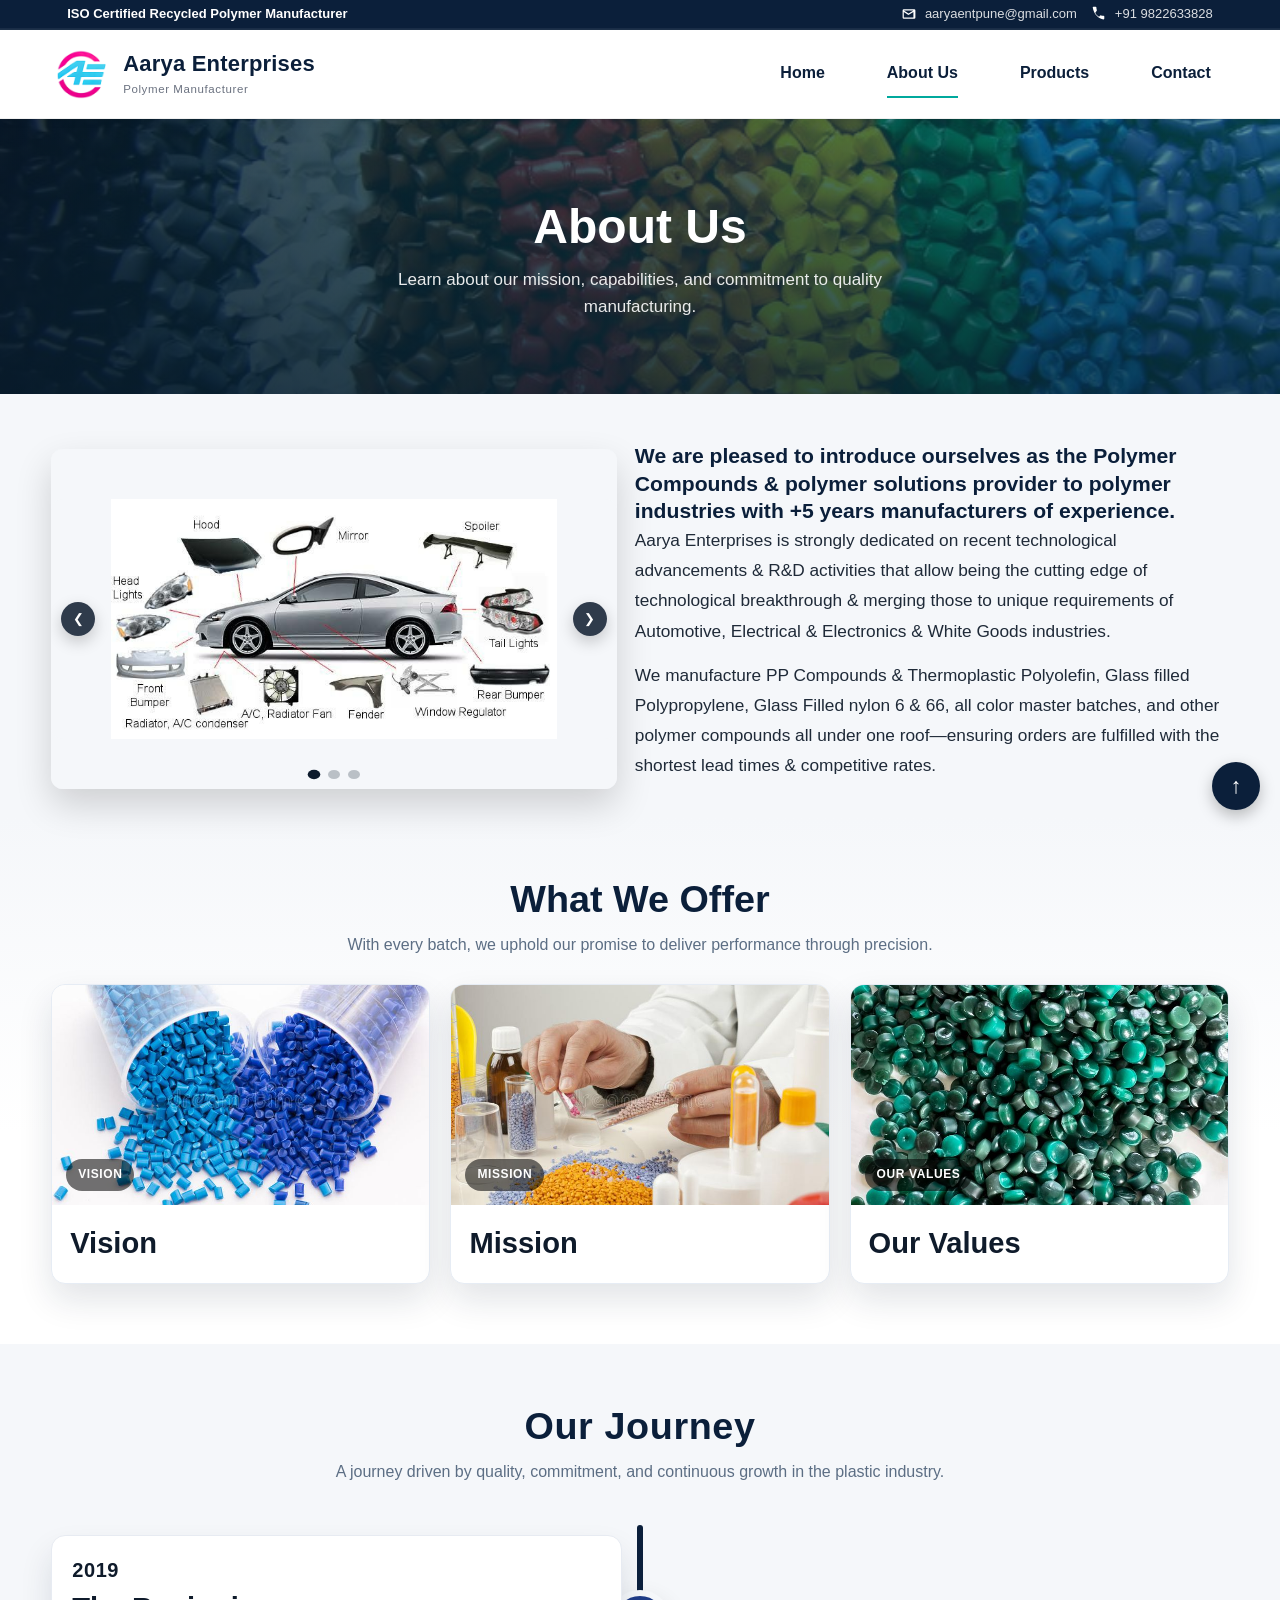
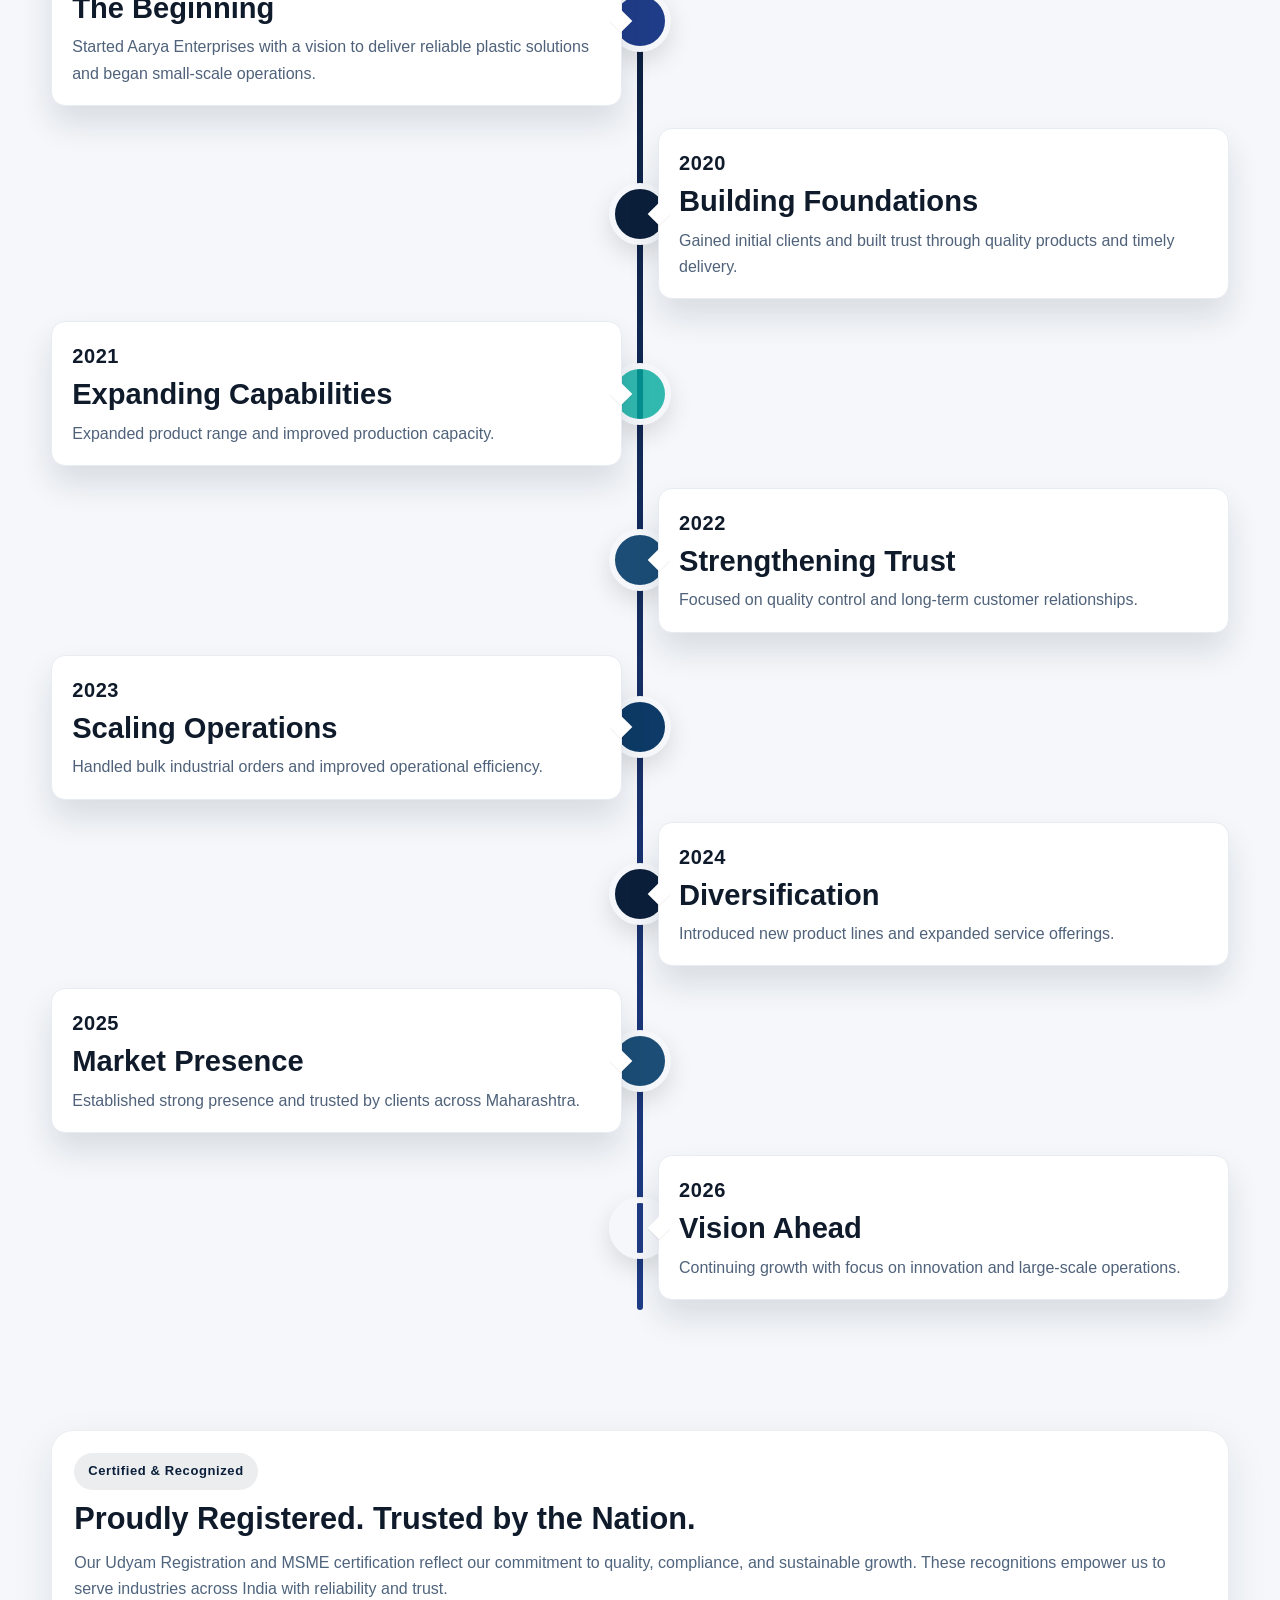
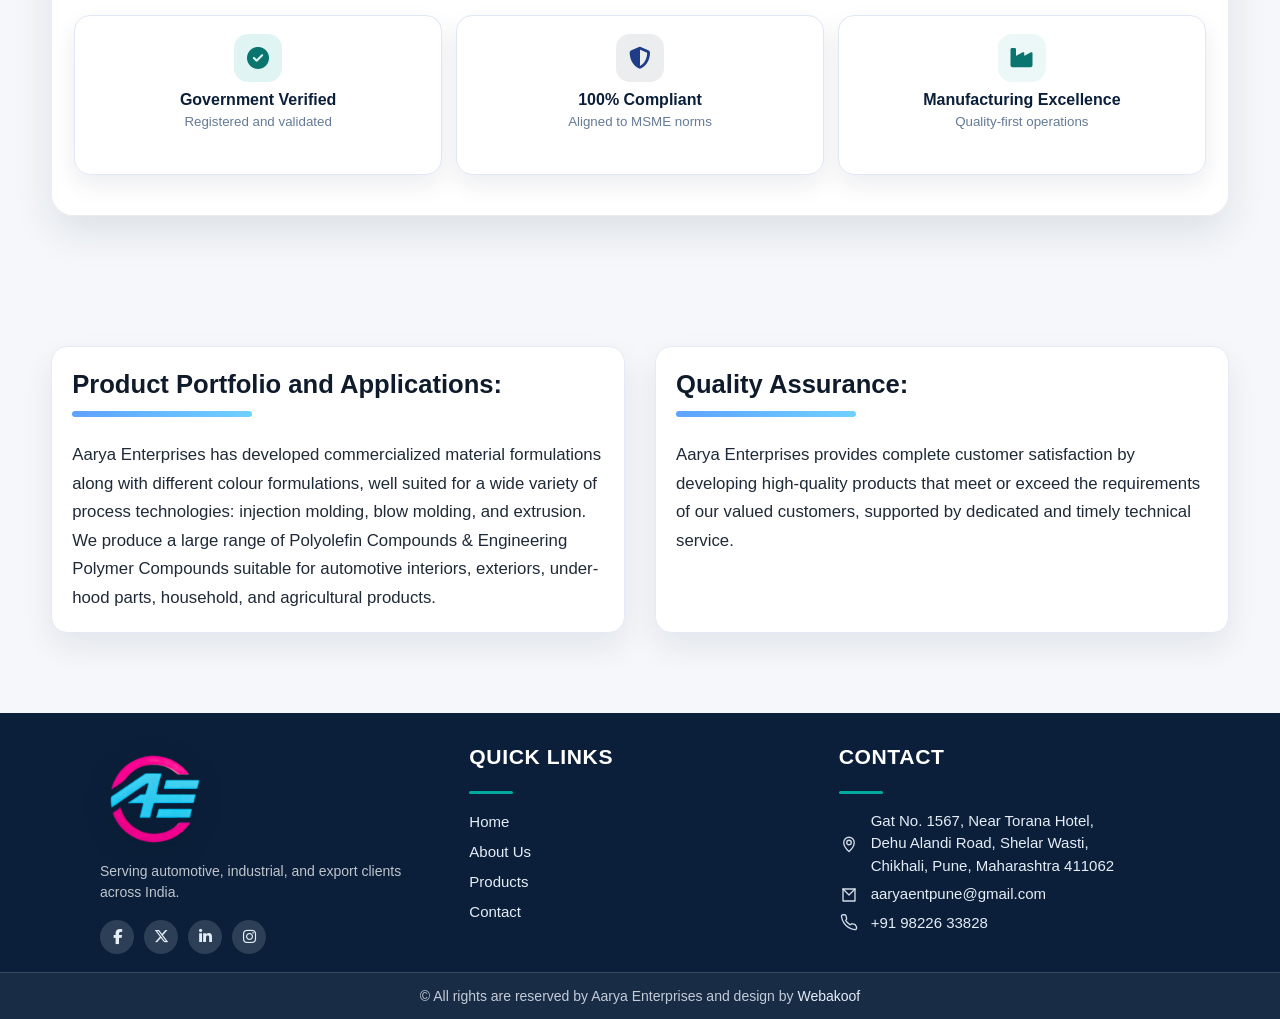
==== commit b2dbbe17: "Update certification cards and contact styling" ====
--- a/about.html
+++ b/about.html
@@ -62,33 +62,28 @@
               <img src="assets/images/p1.jpg" alt="Vision">
               <span class="vm-label">Vision</span>
             </div>
-            <div class="vm-body">
-              <h3>Vision</h3>
-              <p>To be a preferred source for high-performance polymers and compounding solutions—trusted for consistency, traceability, and reliable supply.</p>
-            </div>
-          </article>
-          <article class="vm-card">
-            <div class="vm-media">
-              <img src="assets/images/p2.jpg" alt="Mission">
-              <span class="vm-label">Mission</span>
-            </div>
-            <div class="vm-body">
-              <h3>Mission</h3>
-              <p>Deliver dependable materials that keep customer production stable: clean melt flow, on-time logistics, and responsive technical support every shipment.</p>
-            </div>
-          </article>
-          <article class="vm-card">
-            <div class="vm-media">
-              <img src="assets/images/p3.jpg" alt="Values">
-              <span class="vm-label">Our Values</span>
-            </div>
-            <div class="vm-body">
-              <h3>Our Values</h3>
-              <p><strong>Integrity:</strong> Transparent QA and documentation.<br>
-              <strong>Reliability:</strong> Lot-wise traceability and repeatable grades.<br>
-              <strong>Impact:</strong> Helping customers reduce waste and improve sustainability.</p>
-            </div>
-          </article>
+          <div class="vm-body">
+            <h3>Vision</h3>
+          </div>
+        </article>
+        <article class="vm-card">
+          <div class="vm-media">
+            <img src="assets/images/p2.jpg" alt="Mission">
+            <span class="vm-label">Mission</span>
+          </div>
+          <div class="vm-body">
+            <h3>Mission</h3>
+          </div>
+        </article>
+        <article class="vm-card">
+          <div class="vm-media">
+            <img src="assets/images/p3.jpg" alt="Values">
+            <span class="vm-label">Our Values</span>
+          </div>
+          <div class="vm-body">
+            <h3>Our Values</h3>
+          </div>
+        </article>
         </div>
       </div>
     </section>
@@ -177,6 +172,41 @@
       </div>
     </section>
 
+
+    <section class="section reveal certifications-section">
+      <div class="container">
+        <div class="cert-main cert-single">
+          <div class="cert-main-copy">
+            <span class="pill-tag info">Certified &amp; Recognized</span>
+            <h3>Proudly Registered. Trusted by the Nation.</h3>
+            <p>Our Udyam Registration and MSME certification reflect our commitment to quality, compliance, and sustainable growth. These recognitions empower us to serve industries across India with reliability and trust.</p>
+            <div class="cert-highlight-grid">
+              <div class="cert-highlight">
+                <div class="cert-icon-wrap green" aria-hidden="true"><i class="fas fa-check-circle"></i></div>
+                <div>
+                  <h4>Government Verified</h4>
+                  <small>Registered and validated</small>
+                </div>
+              </div>
+              <div class="cert-highlight">
+                <div class="cert-icon-wrap blue" aria-hidden="true"><i class="fas fa-shield-halved"></i></div>
+                <div>
+                  <h4>100% Compliant</h4>
+                  <small>Aligned to MSME norms</small>
+                </div>
+              </div>
+              <div class="cert-highlight">
+                <div class="cert-icon-wrap amber" aria-hidden="true"><i class="fas fa-industry"></i></div>
+                <div>
+                  <h4>Manufacturing Excellence</h4>
+                  <small>Quality-first operations</small>
+                </div>
+              </div>
+            </div>
+          </div>
+        </div>
+      </div>
+    </section>
 
     <section class="section reveal pq-section">
       <div class="container pq-grid">
--- a/css/style.css
+++ b/css/style.css
@@ -957,22 +957,25 @@
 .cert-main-copy p { color: #4f647d; margin: 0 0 14px; }
 .cert-highlight-grid {
   display: grid;
-  grid-template-columns: repeat(auto-fit, minmax(180px, 1fr));
-  gap: 12px;
+  grid-template-columns: repeat(auto-fit, minmax(200px, 1fr));
+  gap: 14px;
   margin: 12px 0 18px;
 }
 .cert-highlight {
-  display: grid;
-  grid-template-columns: auto 1fr;
-  gap: 10px;
-  align-items: center;
+  display: flex;
+  flex-direction: column;
+  align-items: center;
+  text-align: center;
+  gap: 8px;
   background: #fff;
   border: 1px solid #dfe8f5;
-  border-radius: 14px;
-  padding: 10px 12px;
+  border-radius: 16px;
+  padding: 18px 14px;
+  box-shadow: 0 10px 24px rgba(15,31,58,0.08);
+  min-height: 160px;
 }
 .cert-highlight h4 { margin: 0; font-size: 1rem; }
-.cert-highlight small { color: #647a96; }
+.cert-highlight small { color: #647a96; display: block; }
 .cert-cta {
   display: inline-flex;
   align-items: center;
@@ -1060,33 +1063,34 @@
   padding: 18px 18px;
   border: 1px solid rgba(0,0,0,0.05);
   display: grid;
-  grid-template-columns: repeat(auto-fit, minmax(200px, 1fr));
+  grid-template-columns: repeat(auto-fit, minmax(260px, 1fr));
   gap: 14px;
   box-shadow: 0 12px 28px rgba(15, 31, 58, 0.08);
 }
 .contact-item {
-  display: flex;
-  align-items: center;
+  display: grid;
+  grid-template-columns: auto 1fr;
+  align-items: flex-start;
   gap: 12px;
-  color: #24354f;
+  color: #1a2740;
   font-weight: 700;
-  padding: 10px 12px;
-  border-radius: 12px;
-  background: rgba(0,169,157,.06);
+  padding: 14px 14px;
+  border-radius: 14px;
+  background: linear-gradient(135deg, rgba(0,169,157,0.08), rgba(11,31,58,0.04));
   border: 1px solid rgba(0,169,157,.14);
   box-shadow: 0 10px 22px rgba(15, 31, 58, 0.06);
   word-break: break-word;
 }
 .contact-icon {
   font-size: 18px;
-  width: 40px;
-  height: 40px;
-  border-radius: 12px;
+  width: 46px;
+  height: 46px;
+  border-radius: 14px;
   display: grid;
   place-items: center;
   color: var(--primary);
-  background: rgba(0,169,157,.12);
-  border: 1px solid rgba(0,169,157,.2);
+  background: rgba(0,169,157,.14);
+  border: 1px solid rgba(0,169,157,.28);
   flex-shrink: 0;
 }
 .contact-icon i {
@@ -1103,12 +1107,23 @@
   letter-spacing: 0.2px;
 }
 .contact-item span + strong { margin-left: 2px; }
-.contact-item .contact-text {
+.contact-text-block { display: grid; gap: 4px; }
+.contact-label {
+  font-size: 12px;
+  text-transform: uppercase;
+  letter-spacing: 0.5px;
+  color: #516177;
+  font-weight: 800;
+}
+.contact-text {
   display: block;
-  color: #1a2740;
+  color: #0f1b2b;
   font-weight: 800;
   letter-spacing: 0.2px;
-}
+  text-decoration: none;
+  line-height: 1.55;
+}
+.contact-text:hover { text-decoration: underline; }
 
 @media (max-width: 640px) {
   .contact-card { grid-template-columns: 1fr; }
@@ -1282,33 +1297,44 @@
   box-shadow: 0 16px 32px rgba(0,169,157,0.45);
 }
 
-.map-section { background: var(--surface-alt); padding: 60px 0; }
+.map-section { background: linear-gradient(135deg, #f5f8ff 0%, #eef2fb 50%, #ffffff 100%); padding: 70px 0; }
 .map-layout {
   display: grid;
   grid-template-columns: 0.95fr 1.05fr;
-  gap: 16px;
+  gap: 20px;
   align-items: stretch;
 }
 .map-info {
   background: #fff;
-  border-radius: 16px;
-  padding: 20px 20px;
-  box-shadow: 0 16px 32px rgba(15, 31, 58, 0.1);
-  border: 1px solid #e4eaf3;
+  border-radius: 18px;
+  padding: 24px 22px;
+  box-shadow: 0 18px 42px rgba(15, 31, 58, 0.12);
+  border: 1px solid #e0e7f4;
 }
 .map-info h3 { margin: 6px 0 10px; font-size: 1.5rem; }
+.map-info p {
+  color: #2f3f58;
+  line-height: 1.7;
+  letter-spacing: 0.2px;
+  font-weight: 700;
+  font-size: 1.04rem;
+}
 .map-card {
   background: #fff;
-  border-radius: 16px;
-  padding: 8px;
-  box-shadow: 0 16px 32px rgba(15, 31, 58, 0.1);
-  border: 1px solid #e4eaf3;
+  border-radius: 18px;
+  padding: 10px;
+  box-shadow: 0 18px 42px rgba(15, 31, 58, 0.12);
+  border: 1px solid #e0e7f4;
 }
 .map-embed {
   width: 100%;
   height: 300px;
   border: 0;
   border-radius: 12px;
+}
+
+@media (max-width: 820px) {
+  .map-layout { grid-template-columns: 1fr; }
 }
 
 .pq-section {
@@ -1399,6 +1425,21 @@
   .page-hero-section { padding: 64px 0 46px; }
   .page-hero-section h1 { font-size: 32px; }
   .page-hero-section .banner-subtext { font-size: 15px; padding: 0 14px; }
+}
+
+/* Products page: white banner */
+body[data-page="products"] {
+  background: #fff;
+}
+body[data-page="products"] .page-hero-section {
+  background: #fff;
+  color: #0f1b2b;
+  padding: 64px 0 48px;
+}
+body[data-page="products"] .page-hero-section::after { display: none; }
+body[data-page="products"] .page-hero-section h1 { color: #0f1b2b; }
+body[data-page="products"] .page-hero-section .banner-subtext {
+  color: #4a5b73;
 }
 
 /* Get in Touch */
@@ -1425,19 +1466,20 @@
 }
 .git-grid {
   display: grid;
-  grid-template-columns: repeat(4, minmax(0,1fr));
-  gap: 14px;
+  grid-template-columns: repeat(auto-fit, minmax(220px, 1fr));
+  gap: 18px;
 }
 .git-card {
-  background: #ffffff;
+  background: linear-gradient(145deg, #ffffff 0%, #f7fbff 100%);
   border: 1px solid rgba(11,31,58,0.06);
-  border-radius: 16px;
-  padding: 18px 16px;
-  box-shadow: 0 14px 30px rgba(15,31,58,0.10);
+  border-radius: 18px;
+  padding: 22px 18px;
+  box-shadow: 0 16px 34px rgba(15,31,58,0.12);
   display: flex;
   flex-direction: column;
-  gap: 8px;
-  align-items: flex-start;
+  gap: 10px;
+  align-items: center;
+  text-align: center;
   transition: transform .2s ease, box-shadow .2s ease, border-color .2s ease;
 }
 .git-card:hover {
@@ -1446,8 +1488,8 @@
   box-shadow: 0 18px 40px rgba(15,31,58,0.14);
 }
 .git-icon {
-  width: 44px;
-  height: 44px;
+  width: 52px;
+  height: 52px;
   border-radius: 50%;
   background: linear-gradient(135deg, #1ab8a6, #1f3c88);
   color: #ffffff;
@@ -1456,6 +1498,7 @@
   font-size: 20px;
   flex-shrink: 0;
   box-shadow: 0 8px 18px rgba(31,60,136,0.18);
+  margin-bottom: 4px;
 }
 .git-icon i,
 .git-icon svg {
@@ -1466,15 +1509,20 @@
 }
 .git-card h3 {
   margin: 0;
-  font-size: 1.08rem;
-  color: #0b1f3a;
+  font-size: 1.05rem;
+  color: #24354f;
   font-weight: 800;
+  letter-spacing: 0.2px;
+  text-transform: uppercase;
 }
 .git-detail {
   margin: 0;
-  color: #526177;
-  line-height: 1.5;
-}
+  color: #3d4e66;
+  line-height: 1.6;
+  font-weight: 700;
+  font-size: 1.02rem;
+}
+.git-detail.address span { display: block; }
 
 @media (max-width: 992px) {
   .git-grid { grid-template-columns: repeat(2, minmax(0,1fr)); }
--- a/css/responsive.css
+++ b/css/responsive.css
@@ -151,9 +151,14 @@
   .reasons-grid { grid-template-columns: 1fr; }
   .products-carousel { padding-bottom: 20px; }
   .top-strip .top-strip-wrap { flex-direction: column; gap: 6px; }
-  /* Contact cards on tablets: keep readable columns */
+  .contact-wrapper { grid-template-columns: 1fr; }
+  .contact-left, .contact-right { padding: 18px; }
+}
+
+/* Contact cards on tablets: keep readable columns without affecting mobiles */
+@media (min-width: 641px) and (max-width: 1024px) {
   .contact-card {
-    grid-template-columns: repeat(2, minmax(260px, 1fr));
+    grid-template-columns: repeat(2, minmax(240px, 1fr));
     gap: 12px;
   }
 }
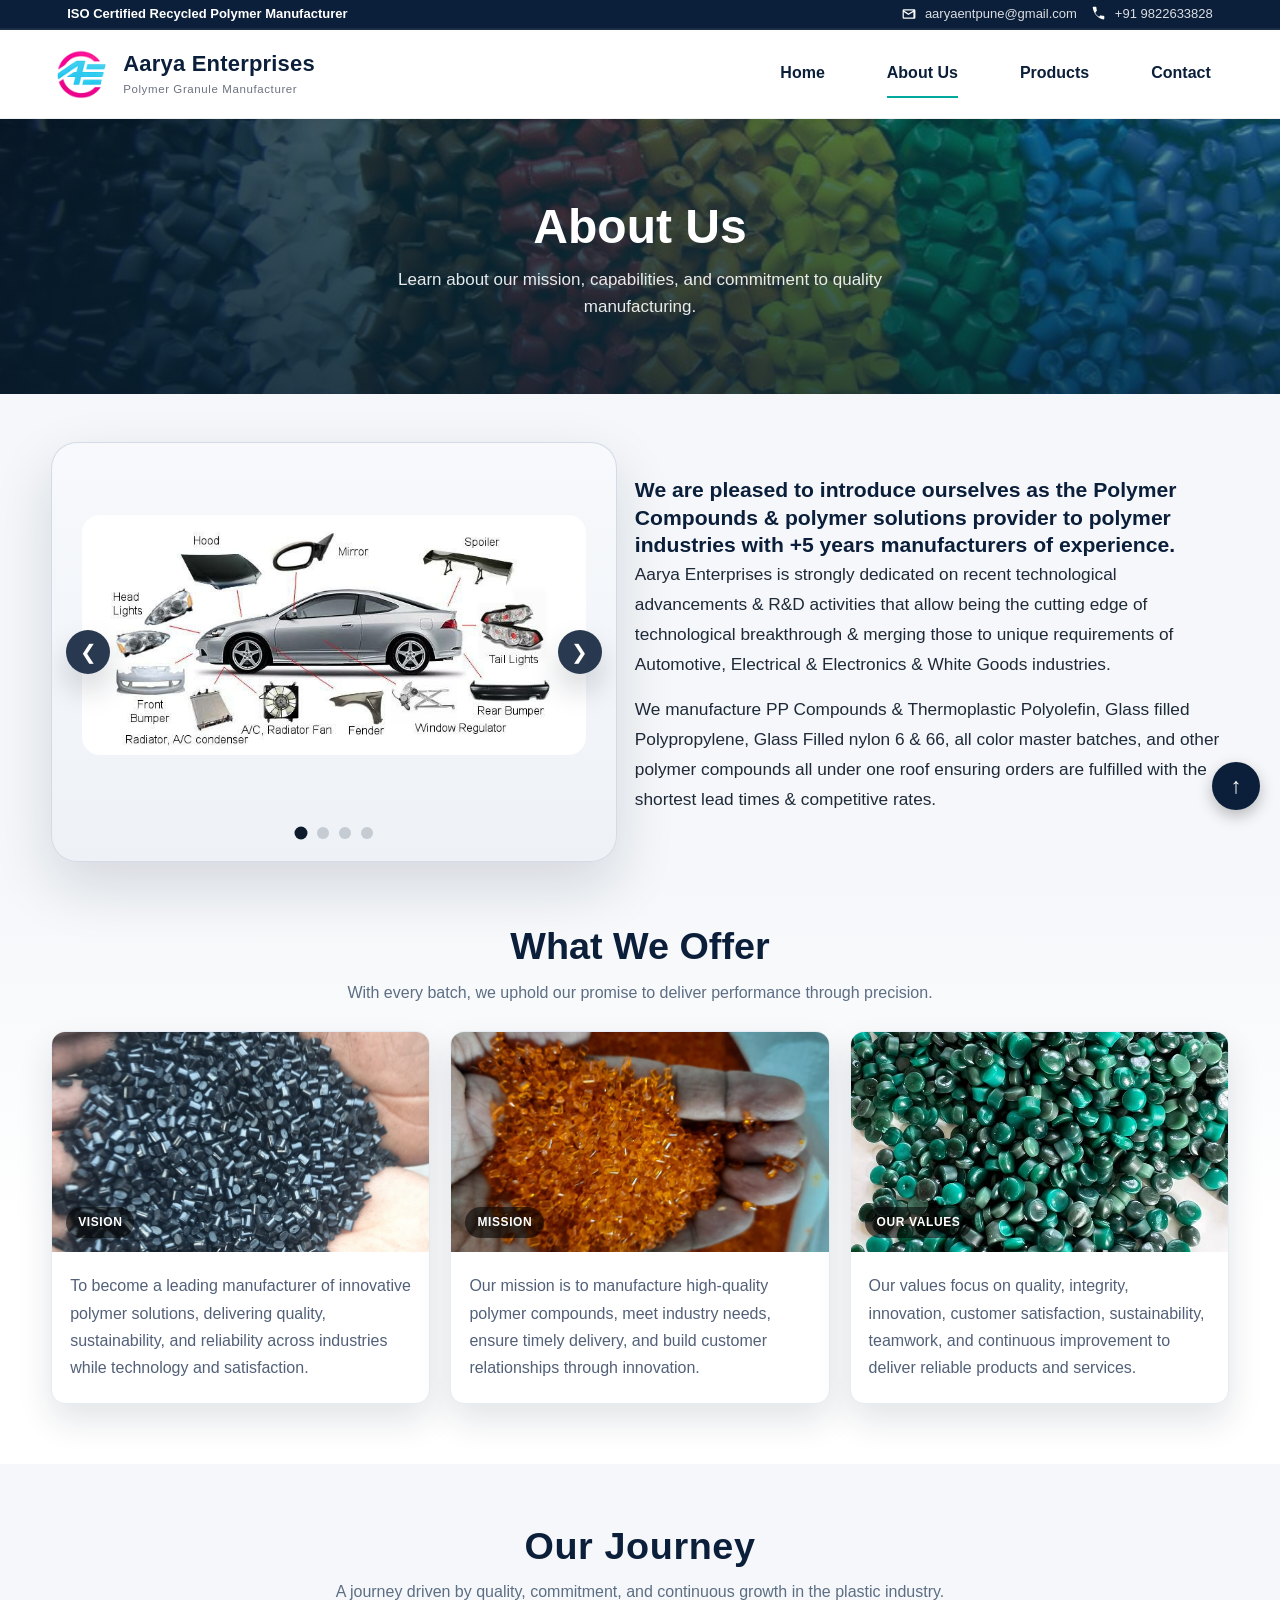
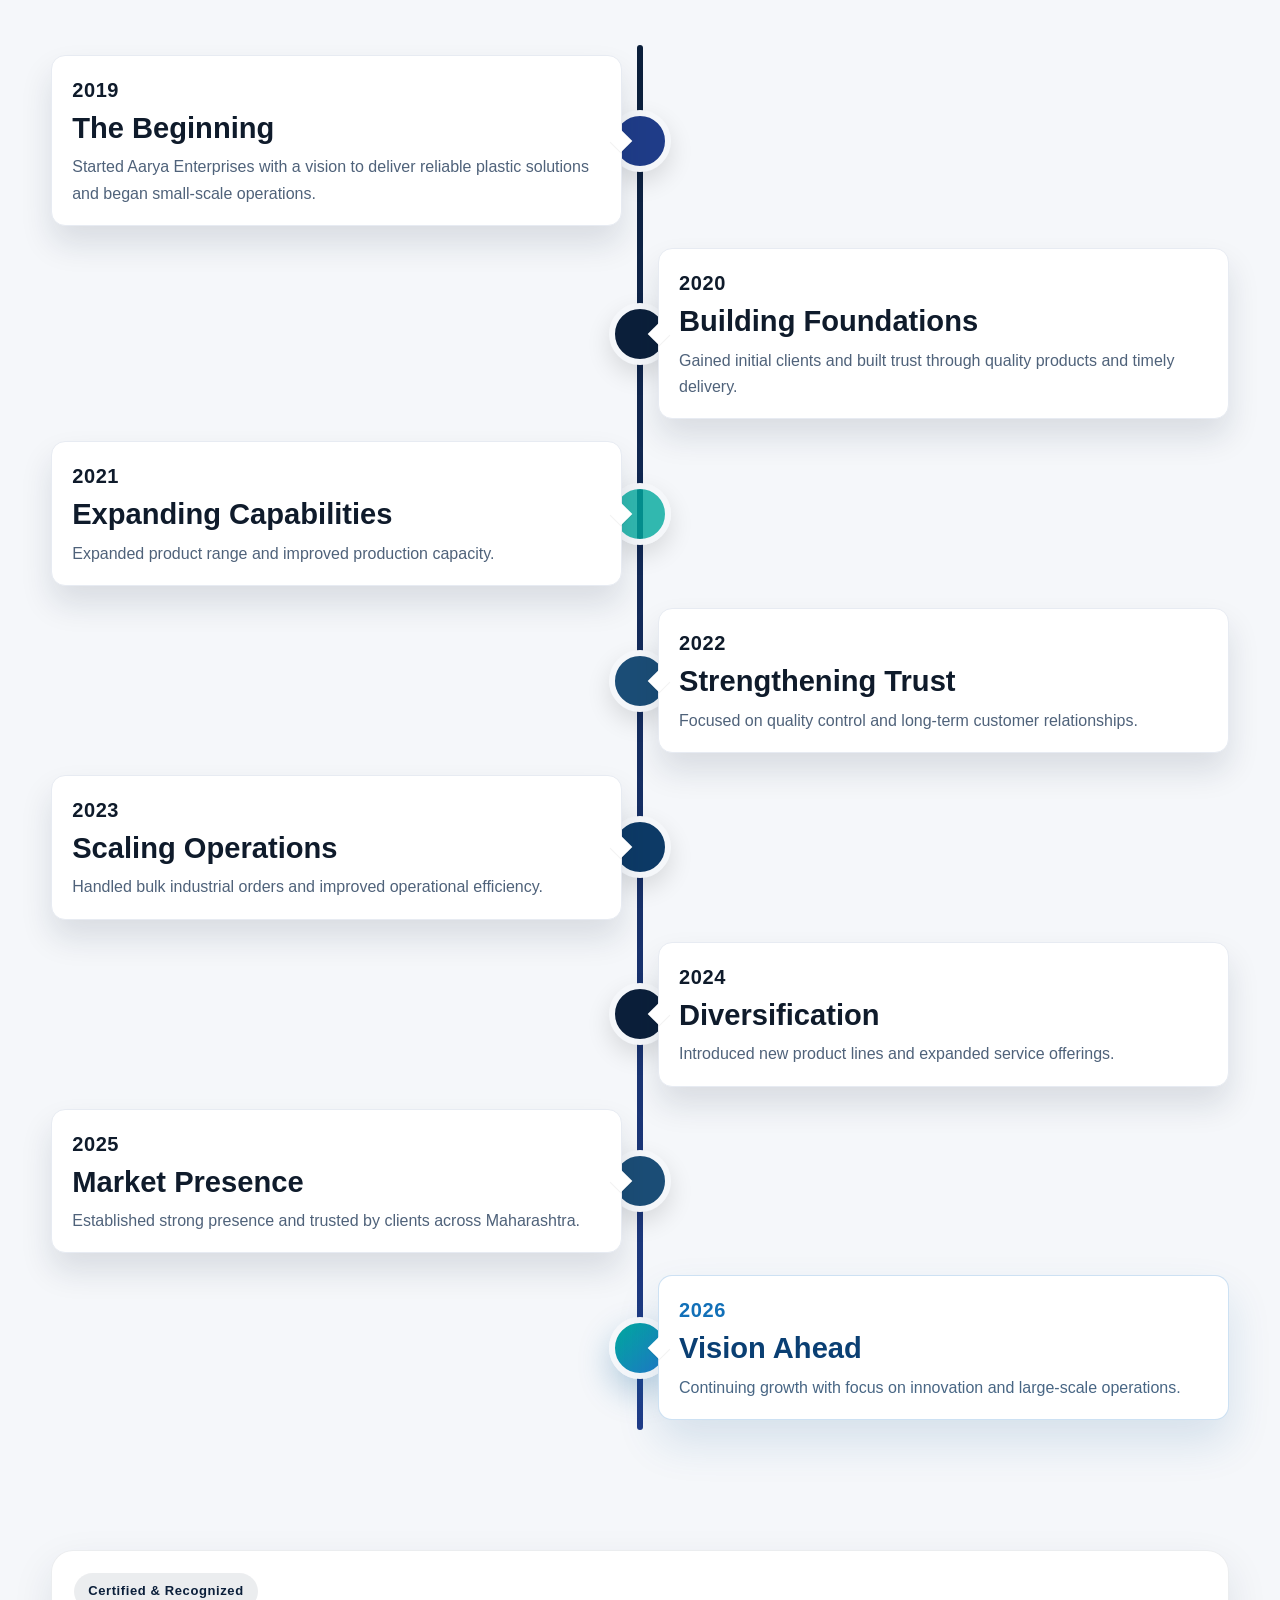
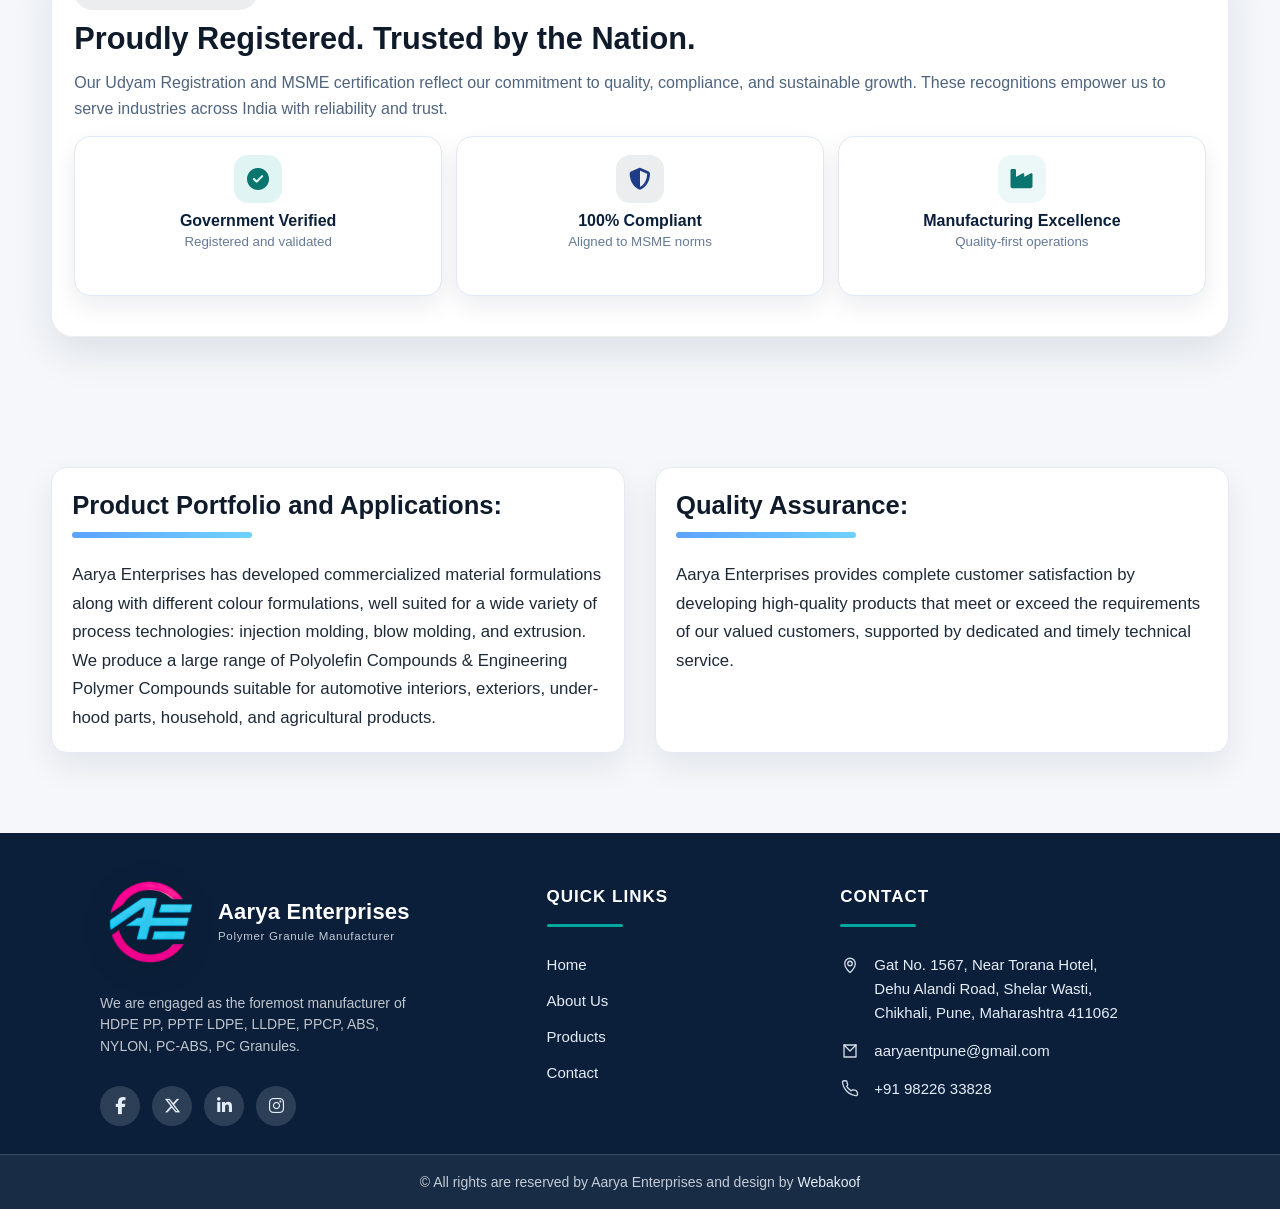
==== commit f3c30032: "Update site banner responsiveness and sync latest asset/content changes" ====
--- a/about.html
+++ b/about.html
@@ -36,6 +36,9 @@
               <div class="slide">
                 <img src="assets/about images/2.jpg" alt="Side mirror housing made with polymer">
               </div>
+              <div class="slide">
+                <img src="assets/about images/dashboard.jpg" alt="Automotive dashboard assembly detail">
+              </div>
             </div>
             <button class="slider-prev" aria-label="Previous image"><span aria-hidden="true">&#10094;</span></button>
             <button class="slider-next" aria-label="Next image"><span aria-hidden="true">&#10095;</span></button>
@@ -45,7 +48,7 @@
         <div class="intro-hero-copy">
           <h4>We are pleased to introduce ourselves as the Polymer Compounds &amp; polymer solutions provider to polymer industries with +5 years manufacturers of experience.</h4>
           <p>Aarya Enterprises is strongly dedicated on recent technological advancements &amp; R&amp;D activities that allow being the cutting edge of technological breakthrough &amp; merging those to unique requirements of Automotive, Electrical &amp; Electronics &amp; White Goods industries.</p>
-          <p>We manufacture PP Compounds &amp; Thermoplastic Polyolefin, Glass filled Polypropylene, Glass Filled nylon 6 &amp; 66, all color master batches, and other polymer compounds all under one roof—ensuring orders are fulfilled with the shortest lead times &amp; competitive rates.</p>
+          <p>We manufacture PP Compounds &amp; Thermoplastic Polyolefin, Glass filled Polypropylene, Glass Filled nylon 6 &amp; 66, all color master batches, and other polymer compounds all under one roof ensuring orders are fulfilled with the shortest lead times &amp; competitive rates.</p>
         </div>
       </div>
     </section>
@@ -59,29 +62,29 @@
         <div class="vm-grid">
           <article class="vm-card">
             <div class="vm-media">
-              <img src="assets/images/p1.jpg" alt="Vision">
+              <img src="assets/about images/p1.jpeg" alt="Vision">
               <span class="vm-label">Vision</span>
             </div>
           <div class="vm-body">
-            <h3>Vision</h3>
+            <p>To become a leading manufacturer of innovative polymer solutions, delivering quality, sustainability, and reliability across industries while technology and satisfaction.</p>
           </div>
         </article>
         <article class="vm-card">
           <div class="vm-media">
-            <img src="assets/images/p2.jpg" alt="Mission">
+            <img src="assets/about images/p2.jpeg" alt="Mission">
             <span class="vm-label">Mission</span>
           </div>
           <div class="vm-body">
-            <h3>Mission</h3>
+            <p>Our mission is to manufacture high-quality polymer compounds, meet industry needs, ensure timely delivery, and build customer relationships through innovation.</p>
           </div>
         </article>
         <article class="vm-card">
           <div class="vm-media">
-            <img src="assets/images/p3.jpg" alt="Values">
+            <img src="assets/about images/p3.jpg" alt="Values">
             <span class="vm-label">Our Values</span>
           </div>
           <div class="vm-body">
-            <h3>Our Values</h3>
+            <p>Our values focus on quality, integrity, innovation, customer satisfaction, sustainability, teamwork, and continuous improvement to deliver reliable products and services.</p>
           </div>
         </article>
         </div>
@@ -160,7 +163,7 @@
             </div>
           </div>
 
-          <div class="journey-item">
+          <div class="journey-item journey-item-future">
             <span class="journey-dot"></span>
             <div class="journey-card">
               <div class="journey-year">2026</div>
--- a/css/style.css
+++ b/css/style.css
@@ -288,17 +288,28 @@
   padding: 0;
   min-height: unset;
   background: transparent;
-  display: flex;
-  align-items: center;
-  justify-content: center;
-}
-.hero-static picture { display: block; }
+  display: block;
+  line-height: 0;
+}
+.hero-static picture {
+  display: block;
+  width: 100%;
+}
 .hero-full-image {
   display: block;
   width: 100%;
+  max-width: none;
   height: clamp(260px, 46vw, 520px);
   object-fit: cover;
   object-position: center;
+}
+
+/* Keep home banner edge-to-edge on all screen sizes */
+body[data-page="home"] .hero.hero-static {
+  width: 100vw;
+  max-width: 100vw;
+  margin-left: calc(50% - 50vw);
+  margin-right: calc(50% - 50vw);
 }
 
 /* Reduce gap after hero on home */
@@ -322,12 +333,13 @@
 }
 .intro-slider {
   position: relative;
-  border-radius: 12px;
+  border-radius: 26px;
   overflow: hidden;
-  box-shadow: 0 16px 36px rgba(0, 0, 0, 0.16);
-  background: #f5f7fa;
-  height: clamp(220px, 32vw, 340px);
-  max-height: 360px;
+  box-shadow: 0 24px 60px rgba(15, 27, 43, 0.14);
+  background: linear-gradient(180deg, #f7f9fc 0%, #eef2f7 100%);
+  border: 1px solid rgba(208, 217, 229, 0.9);
+  height: clamp(260px, 35vw, 420px);
+  max-height: 430px;
 }
 .intro-slider .slider-track {
   display: flex;
@@ -340,55 +352,58 @@
   display: flex;
   align-items: center;
   justify-content: center;
-  background: #f5f7fa;
-  padding: 0; /* reset hero slider padding */
+  background: transparent;
+  padding: 28px 30px 62px;
 }
 .intro-slider .slide img {
   width: 100%;
   height: 100%;
   object-fit: contain;
-  border-radius: 12px;
+  border-radius: 18px;
   box-shadow: none;
+  background: #fff;
 }
 .intro-slider .slider-prev,
 .intro-slider .slider-next {
   position: absolute;
   top: 50%;
   transform: translateY(-50%);
-  width: 34px;
-  height: 34px;
+  width: 44px;
+  height: 44px;
   border-radius: 50%;
   border: none;
-  background: rgba(13, 27, 45, 0.85);
+  background: rgba(22, 41, 66, 0.92);
   color: #fff;
   cursor: pointer;
   display: flex;
   align-items: center;
   justify-content: center;
-  box-shadow: 0 6px 16px rgba(0, 0, 0, 0.2);
-}
-.intro-slider .slider-prev { left: 10px; }
-.intro-slider .slider-next { right: 10px; }
+  box-shadow: 0 16px 30px rgba(15, 27, 43, 0.18);
+  font-size: 20px;
+  z-index: 2;
+}
+.intro-slider .slider-prev { left: 14px; }
+.intro-slider .slider-next { right: 14px; }
 .intro-slider .slider-dots {
   position: absolute;
   left: 50%;
-  bottom: 10px;
+  bottom: 22px;
   transform: translateX(-50%);
   display: flex;
-  gap: 8px;
+  gap: 10px;
 }
 .intro-slider .slider-dots button {
-  width: 9px;
-  height: 9px;
+  width: 12px;
+  height: 12px;
   border-radius: 50%;
   border: none;
-  background: rgba(13, 27, 45, 0.25);
+  background: rgba(13, 27, 45, 0.18);
   cursor: pointer;
   transition: transform 0.2s, background 0.2s;
 }
 .intro-slider .slider-dots button.active {
   background: #0d1b2d;
-  transform: scale(1.05);
+  transform: scale(1.08);
 }
 .intro-hero-media img {
   width: 100%;
@@ -420,10 +435,30 @@
 @media (max-width: 960px) {
   .intro-hero-grid { grid-template-columns: 1fr; }
   .intro-hero-media img { max-height: 170px; height: 170px; }
-  .intro-slider { height: clamp(180px, 48vw, 240px); max-height: 240px; }
-  .intro-slider .slider-prev, .intro-slider .slider-next { width: 30px; height: 30px; }
+  .intro-slider {
+    height: clamp(220px, 58vw, 320px);
+    max-height: 320px;
+    border-radius: 20px;
+  }
+  .intro-slider .slide {
+    padding: 18px 18px 48px;
+  }
+  .intro-slider .slider-prev, .intro-slider .slider-next {
+    width: 36px;
+    height: 36px;
+    font-size: 17px;
+  }
   .intro-hero-copy { max-width: 100%; }
 }
+@media (max-width: 640px) {
+  .intro-slider .slider-prev,
+  .intro-slider .slider-next {
+    width: 30px;
+    height: 30px;
+    font-size: 15px;
+  }
+  .intro-slider .slider-prev { left: 10px; }
+  .intro-slider .slider-next { right: 10px; }
 }
 
 /* Tighten spacing after intro section on About page */
@@ -498,6 +533,10 @@
   color: #fff;
   font-weight: 800;
   flex-shrink: 0;
+}
+.reason-icon svg {
+  width: 16px;
+  height: 16px;
 }
 
 @media (max-width: 768px) {
@@ -550,19 +589,26 @@
 .products-section .section-head .lead { font-size: 1.13rem; color: var(--muted); }
 .products-carousel {
   position: relative;
-  overflow: hidden;
   --per-view: 3;
   --gap: 20px;
-  padding-inline: 6px;
+  padding-inline: clamp(10px, 2vw, 24px);
+}
+.products-viewport {
+  overflow: hidden;
+  padding-inline: 0;
 }
 .products-track {
   display: flex;
   gap: var(--gap);
   transition: transform .45s ease;
   will-change: transform;
+  align-items: stretch;
 }
 .product-card {
   position: relative;
+  display: flex;
+  align-items: center;
+  justify-content: center;
   background: #ffffff;
   border-radius: 12px;
   flex: 0 0 calc((100% - (var(--per-view) - 1) * var(--gap)) / var(--per-view));
@@ -570,6 +616,7 @@
   box-shadow: 0 12px 24px rgba(11,31,58,.12);
   transition: transform .25s ease, box-shadow .25s ease;
   overflow: hidden;
+  min-height: 250px;
 }
 .product-card:hover {
   transform: translateY(-8px);
@@ -577,15 +624,16 @@
 }
 .product-card img {
   width: 100%;
-  height: 220px;
-  object-fit: cover;
+  height: 250px;
+  object-fit: contain;
+  object-position: center;
+  background: linear-gradient(180deg, #ffffff, #f6f8fb);
+  padding: 14px;
   display: block;
   transition: transform .35s ease;
 }
 .product-card-contain img {
   object-fit: contain;
-  background: #ffffff;
-  padding: 10px;
 }
 .product-card::before {
   content: "";
@@ -601,22 +649,32 @@
   position: absolute;
   top: 50%;
   transform: translateY(-50%);
-  width: 44px;
-  height: 44px;
+  width: 34px;
+  height: 34px;
   border-radius: 50%;
-  border: 1px solid rgba(255,255,255,.18);
-  background: rgba(255,255,255,.95);
-  color: var(--primary);
-  box-shadow: 0 10px 26px rgba(11,31,58,.18);
+  border: 1px solid rgba(13, 56, 122, 0.18);
+  background: linear-gradient(135deg, #103a72, #1f5fae);
+  color: #ffffff;
+  box-shadow: 0 12px 26px rgba(16, 58, 114, 0.28);
   cursor: pointer;
   display: grid;
   place-items: center;
   transition: transform .2s ease, box-shadow .2s ease, opacity .2s ease;
-}
-.products-nav:hover { transform: translateY(-50%) translateY(-2px); box-shadow: 0 16px 30px rgba(11,31,58,.22); }
-.products-prev { left: -10px; }
-.products-next { right: -10px; }
-.products-nav:disabled { opacity: 0.45; cursor: not-allowed; box-shadow: none; }
+  z-index: 3;
+}
+.products-nav:hover {
+  transform: translateY(-50%) translateY(-2px);
+  box-shadow: 0 18px 34px rgba(16, 58, 114, 0.34);
+  background: linear-gradient(135deg, #0d2f5d, #184d90);
+}
+.products-prev { left: clamp(12px, 1.8vw, 24px); }
+.products-next { right: clamp(12px, 1.8vw, 24px); }
+.products-nav:disabled {
+  opacity: 0.45;
+  cursor: not-allowed;
+  box-shadow: none;
+  background: linear-gradient(135deg, #103a72, #1f5fae);
+}
 .products-dots {
   display: flex;
   gap: 8px;
@@ -638,11 +696,42 @@
 }
 @media (max-width: 960px) {
   .products-carousel { --per-view: 2; }
-  .products-prev { left: -6px; }
-  .products-next { right: -6px; }
+  .product-card {
+    min-height: 230px;
+  }
+  .product-card img {
+    height: 230px;
+    padding: 12px;
+  }
+  .products-nav {
+    width: 30px;
+    height: 30px;
+  }
+  .products-prev { left: 8px; }
+  .products-next { right: 8px; }
 }
 @media (max-width: 640px) {
-  .products-carousel { --per-view: 1; }
+  .products-carousel {
+    --per-view: 1;
+    --gap: 0px;
+    padding-inline: 0;
+  }
+  .products-viewport { padding-inline: 0; }
+  .products-track {
+    gap: 0;
+  }
+  .product-card {
+    flex-basis: 100%;
+    border-radius: 14px;
+    min-height: 240px;
+  }
+  .product-card img {
+    height: clamp(220px, 70vw, 290px);
+    padding: 12px;
+  }
+  .products-dots {
+    margin-top: 14px;
+  }
   .products-prev, .products-next { display: none; }
 }
 
@@ -657,7 +746,7 @@
 .infrastructure-left h2 { font-size: clamp(2.2rem, 3.2vw, 3rem); margin-bottom: 16px; }
 .infrastructure-left p { color: var(--text); font-size: 1.05rem; line-height: 1.6; margin-bottom: 14px; max-width: 500px; }
 .infrastructure-images { display: grid; grid-template-columns: 1.1fr 0.9fr; gap: 14px; align-items: center; }
-.infra-large img { width: 100%; height: 360px; object-fit: cover; }
+.infra-large img { width: 100%; height: 360px; object-fit: cover; object-position: center 24%; }
 .infra-stack { display: grid; gap: 12px; }
 .infra-stack img { width: 100%; height: 170px; object-fit: cover; }
 .infrastructure-images img { border-radius: 12px; box-shadow: 0 6px 18px rgba(0,0,0,0.08); transition: transform 0.4s ease; display: block; }
@@ -1420,26 +1509,15 @@
   font-size: 14px;
 }
 .page-hero-section .breadcrumbs a { color: rgba(255,255,255,0.8); }
+body[data-page="products"] .page-hero-section {
+  padding: 66px 0 42px;
+}
 
 @media (max-width: 768px) {
   .page-hero-section { padding: 64px 0 46px; }
   .page-hero-section h1 { font-size: 32px; }
   .page-hero-section .banner-subtext { font-size: 15px; padding: 0 14px; }
-}
-
-/* Products page: white banner */
-body[data-page="products"] {
-  background: #fff;
-}
-body[data-page="products"] .page-hero-section {
-  background: #fff;
-  color: #0f1b2b;
-  padding: 64px 0 48px;
-}
-body[data-page="products"] .page-hero-section::after { display: none; }
-body[data-page="products"] .page-hero-section h1 { color: #0f1b2b; }
-body[data-page="products"] .page-hero-section .banner-subtext {
-  color: #4a5b73;
+  body[data-page="products"] .page-hero-section { padding: 54px 0 34px; }
 }
 
 /* Get in Touch */
@@ -1743,6 +1821,7 @@
   display: grid;
   grid-template-columns: repeat(3, minmax(0, 1fr));
   gap: 20px;
+  align-items: stretch;
 }
 .vm-card {
   background: #fff;
@@ -1752,6 +1831,8 @@
   display: flex;
   flex-direction: column;
   border: 1px solid #e6ecf4;
+  transition: transform .28s ease, box-shadow .28s ease, border-color .28s ease;
+  height: 100%;
 }
 .vm-media { position: relative; }
 .vm-media img {
@@ -1759,6 +1840,7 @@
   height: 220px;
   object-fit: cover;
   display: block;
+  transition: transform .45s ease, filter .3s ease;
 }
 .vm-label {
   position: absolute;
@@ -1772,15 +1854,35 @@
   letter-spacing: 0.6px;
   text-transform: uppercase;
   font-size: 12px;
+  transition: background .28s ease, transform .28s ease, box-shadow .28s ease;
 }
 .vm-body {
   padding: 20px 18px 22px;
-  display: grid;
+  display: flex;
+  flex-direction: column;
   gap: 10px;
+  flex: 1 1 auto;
 }
 .vm-body h3 { margin: 0; color: #0f1b2b; }
-.vm-body p { margin: 0; color: #526078; line-height: 1.7; }
+.vm-body p { margin: 0; color: #526078; line-height: 1.7; flex: 1 1 auto; }
 .vm-body strong { color: #0f1b2b; }
+.vm-card:hover {
+  transform: translateY(-10px);
+  box-shadow: 0 24px 46px rgba(15,31,58,0.18);
+  border-color: rgba(31, 95, 174, 0.22);
+}
+.vm-card:hover .vm-media img {
+  transform: scale(1.06);
+  filter: saturate(1.05);
+}
+.vm-card:hover .vm-label {
+  background: linear-gradient(135deg, #0d3a66, #1f5fae);
+  transform: translateY(-2px);
+  box-shadow: 0 10px 22px rgba(16, 58, 114, 0.24);
+}
+.vm-card:hover .vm-body h3 {
+  color: #103a72;
+}
 
 /* Journey timeline */
 .journey-section { background: var(--surface-alt); }
@@ -1831,6 +1933,10 @@
 .journey-item:nth-child(6) .journey-dot { background: #0D3A66; }
 .journey-item:nth-child(7) .journey-dot { background: #0B1F3A; }
 .journey-item:nth-child(8) .journey-dot { background: #1B4D76; }
+.journey-item-future .journey-dot {
+  background: linear-gradient(135deg, #00a99d, #1f78c8);
+  box-shadow: 0 14px 32px rgba(16, 97, 156, 0.28);
+}
 .journey-card {
   background: #fff;
   border-radius: 14px;
@@ -1871,6 +1977,23 @@
   color: #4f627a;
   line-height: 1.65;
 }
+.journey-item-future .journey-card {
+  background: #fff;
+  border-color: rgba(31, 120, 200, 0.22);
+  box-shadow: 0 22px 44px rgba(21, 91, 152, 0.14);
+}
+.journey-item-future .journey-card::before {
+  background: #fff;
+}
+.journey-item-future .journey-year {
+  color: #1270b8;
+}
+.journey-item-future .journey-card h3 {
+  color: #0a3f73;
+}
+.journey-item-future .journey-card p {
+  color: #486684;
+}
 
 /* Trim extra gap before footer on products page */
 body[data-page="products"] .section:last-of-type {
@@ -1888,25 +2011,48 @@
   width: min(1080px, 90%);
   margin: 0 auto;
 }
+.footer-brand-column {
+  padding-right: 18px;
+}
+.footer-links-column,
+.footer-contact-column {
+  padding-top: 10px;
+}
 .footer-logo-main-wrap {
   display: flex;
+  align-items: center;
+  gap: 16px;
   justify-content: flex-start;
-  margin: 10px 0 8px;
+  margin: 2px 0 18px;
 }
 .footer-logo-main {
-  width: 110px;
+  width: 102px;
   height: auto;
   display: block;
   filter: drop-shadow(0 6px 14px rgba(0,0,0,0.14));
 }
+.footer-brand-text {
+  gap: 5px;
+}
+.footer-brand-title {
+  color: #ffffff;
+  font-size: clamp(18px, 1.8vw, 22px);
+  line-height: 1.1;
+}
+.footer-brand-tagline {
+  color: rgba(233,238,247,0.82);
+  font-size: clamp(10px, 1vw, 11.5px);
+  line-height: 1.35;
+  letter-spacing: 0.7px;
+}
 .footer-socials-inline {
   display: flex;
-  gap: 10px;
-  margin-top: 10px;
+  gap: 12px;
+  margin-top: 18px;
 }
 .footer-socials-inline a {
-  width: 34px;
-  height: 34px;
+  width: 40px;
+  height: 40px;
   border-radius: 50%;
   background: rgba(255,255,255,0.14);
   color: #ffffff;
@@ -1914,7 +2060,7 @@
   place-items: center;
   transition: transform .2s ease, box-shadow .2s ease, background .2s ease, color .2s ease;
 }
-.footer-socials-inline a i { font-size: 15px; line-height: 1; }
+.footer-socials-inline a i { font-size: 17px; line-height: 1; }
 .footer-socials-inline a:hover {
   background: #1ab8a6;
   color: #0b1f3a;
@@ -1925,39 +2071,74 @@
 .site-footer a:hover { color: #9fe3d9; opacity: 0.94; transform: translateY(-1px); }
 .footer-grid {
   display: grid;
-  grid-template-columns: repeat(3, 1fr);
-  gap: 16px 28px;
-  padding: 30px 0 18px;
+  grid-template-columns: minmax(0, 1.15fr) minmax(180px, 0.7fr) minmax(260px, 1fr);
+  column-gap: 56px;
+  row-gap: 24px;
+  padding: 44px 0 28px;
+  align-items: start;
 }
 .footer-grid > div {
   display: flex;
   flex-direction: column;
-  gap: 8px;
+  gap: 10px;
 }
 .site-footer h4 {
   color: #ffffff;
-  margin: 0 0 6px;
+  margin: 0;
+  font-size: 17px;
+  line-height: 1.2;
   text-transform: uppercase;
-  letter-spacing: 0.6px;
+  letter-spacing: 1px;
 }
 .footer-underline {
   display: inline-block;
-  width: 44px;
+  width: 76px;
   height: 3px;
   background: var(--accent);
   border-radius: 999px;
-  margin-top: 6px;
-  margin-bottom: 8px;
-}
-.footer-text { color: rgba(255,255,255,0.74); line-height: 1.45; max-width: 320px; font-size: 14px; }
+  margin: 6px 0 16px;
+}
+.footer-text {
+  color: rgba(255,255,255,0.74);
+  line-height: 1.55;
+  max-width: 330px;
+  font-size: 14px;
+  margin: 0;
+}
 .site-footer ul { list-style: none; padding: 0; margin: 0; color: rgba(233,238,247,0.82); }
-.site-footer li { margin-bottom: 6px; }
-.footer-contact li { display: flex; gap: 12px; align-items: center; line-height: 1.5; }
+.site-footer li { margin-bottom: 10px; }
+.footer-links-column ul {
+  display: flex;
+  flex-direction: column;
+  gap: 12px;
+}
+.footer-links-column li,
+.footer-contact li {
+  margin-bottom: 0;
+}
+.footer-links-column a {
+  font-size: 15px;
+  line-height: 1.5;
+}
+.footer-contact {
+  display: flex;
+  flex-direction: column;
+  gap: 14px;
+}
+.footer-contact li {
+  display: flex;
+  gap: 14px;
+  align-items: flex-start;
+  line-height: 1.6;
+}
 .footer-icon { width: 20px; text-align: center; flex-shrink: 0; display: inline-flex; align-items: center; justify-content: center; color: rgba(229,237,247,0.9); }
+.footer-contact .footer-icon {
+  margin-top: 3px;
+}
 .footer-icon svg { width: 18px; height: 18px; }
 .footer-bottom {
   background: rgba(255,255,255,0.06);
-  padding: 12px 0 12px;
+  padding: 16px 0;
   color: rgba(233,238,247,0.82);
   border-top: 1px solid rgba(255,255,255,0.14);
   font-size: 14px;
--- a/css/responsive.css
+++ b/css/responsive.css
@@ -21,6 +21,14 @@
   .grid-3 { grid-template-columns: 1fr; }
   .grid-4 { grid-template-columns: 1fr; }
   .footer-grid { grid-template-columns: 1fr 1fr; }
+  .footer-brand-column {
+    grid-column: 1 / -1;
+    padding-right: 0;
+  }
+  .footer-links-column,
+  .footer-contact-column {
+    padding-top: 0;
+  }
   .slider-nav { bottom: 18px; }
   .product-hero-wrap { flex-direction: column; }
   .product-hero-media, .product-hero-content { width: 100%; }
@@ -107,6 +115,23 @@
     font-size: 12.5px;
   }
   .footer-grid { grid-template-columns: 1fr; }
+  .footer-grid {
+    row-gap: 22px;
+    padding: 34px 0 24px;
+  }
+  .footer-logo-main-wrap {
+    gap: 12px;
+    margin-bottom: 14px;
+  }
+  .footer-logo-main {
+    width: 88px;
+  }
+  .footer-links-column,
+  .footer-contact-column,
+  .footer-brand-column {
+    padding-right: 0;
+    padding-top: 0;
+  }
   .stats-grid { grid-template-columns: 1fr; }
   .stats-section { padding: var(--section-pad) 0; }
   .industries-grid { grid-template-columns: 1fr; }
@@ -143,6 +168,7 @@
 /* Laptops / desktops */
 @media (max-width: 1024px) {
   .container { width: 94vw; }
+  .hero-full-image { height: clamp(220px, 52vw, 460px); }
   .about-section-content,
   .infrastructure-wrapper {
     grid-template-columns: 1fr;
@@ -167,6 +193,13 @@
 @media (max-width: 768px) {
   body { font-size: 15px; }
   .hero { min-height: auto; }
+  body[data-page="home"] .hero.hero-static {
+    width: 100%;
+    max-width: 100%;
+    margin-left: 0;
+    margin-right: 0;
+  }
+  .hero-full-image { height: clamp(190px, 58vw, 360px); }
   .header { padding: 10px 16px; }
   .nav-wrap { gap: 12px; }
   .brand-mark { width: 52px; }
@@ -198,6 +231,7 @@
   .products-nav { width: 38px; height: 38px; }
   .stats-grid { grid-template-columns: 1fr; }
   .hero { min-height: auto; }
+  .hero-full-image { height: clamp(170px, 62vw, 300px); }
 }
 
 /* Small mobile */
@@ -207,3 +241,119 @@
   .header { padding: 8px 12px; }
   .nav-wrap { gap: 8px; }
 }
+
+/* Final responsive polish */
+@media (max-width: 1100px) {
+  .nav-list { gap: 16px; }
+  .nav-list a { margin: 0 10px; }
+  .contact-form-cta-inner { width: min(1100px, 94vw); }
+}
+
+@media (max-width: 768px) {
+  .nav-wrap {
+    flex-wrap: nowrap;
+    gap: 10px;
+  }
+  .brand,
+  .logo {
+    min-width: 0;
+    flex: 1 1 auto;
+    gap: 10px;
+  }
+  .brand-text {
+    min-width: 0;
+    gap: 3px;
+  }
+  .brand-title {
+    font-size: clamp(16px, 4.7vw, 20px);
+    line-height: 1.08;
+    overflow-wrap: anywhere;
+  }
+  .brand-tagline {
+    font-size: 9.5px;
+    letter-spacing: 0.35px;
+    overflow-wrap: anywhere;
+  }
+  .nav-toggle {
+    flex-shrink: 0;
+  }
+  .site-nav {
+    top: calc(100% + 2px);
+  }
+  .products-section .section-head {
+    margin-bottom: 30px;
+  }
+  .products-viewport {
+    padding-inline: 0;
+  }
+  .journey-card {
+    max-width: 100%;
+  }
+  .footer-copy {
+    line-height: 1.6;
+    padding: 0 8px;
+  }
+  .footer-contact li,
+  .git-detail,
+  .map-info p,
+  .footer-copy {
+    overflow-wrap: anywhere;
+  }
+  .map-embed {
+    height: 260px;
+  }
+}
+
+@media (min-width: 641px) and (max-width: 1024px) {
+  .vm-grid { grid-template-columns: repeat(3, minmax(0, 1fr)); }
+}
+
+@media (max-width: 640px) {
+  .top-strip-link {
+    word-break: break-word;
+  }
+  .brand-title {
+    font-size: 15px;
+  }
+  .brand-tagline {
+    font-size: 8.5px;
+    letter-spacing: 0.25px;
+  }
+  .products-section .section-head {
+    margin-bottom: 26px;
+  }
+  .products-viewport {
+    padding-inline: 0;
+  }
+  .product-card {
+    min-height: 220px;
+  }
+  .product-card img {
+    height: clamp(210px, 68vw, 270px);
+  }
+  .fab-stack {
+    right: 14px;
+    bottom: 82px;
+    gap: 10px;
+  }
+  .fab-btn {
+    width: 44px;
+    height: 44px;
+  }
+  .back-to-top span {
+    font-size: 20px;
+  }
+  .wa-fab {
+    right: 14px;
+    bottom: 132px;
+    width: 44px;
+    height: 44px;
+  }
+  .wa-fab i {
+    font-size: 20px;
+  }
+  .cf-whatsapp {
+    width: 100%;
+    justify-content: center;
+  }
+}
